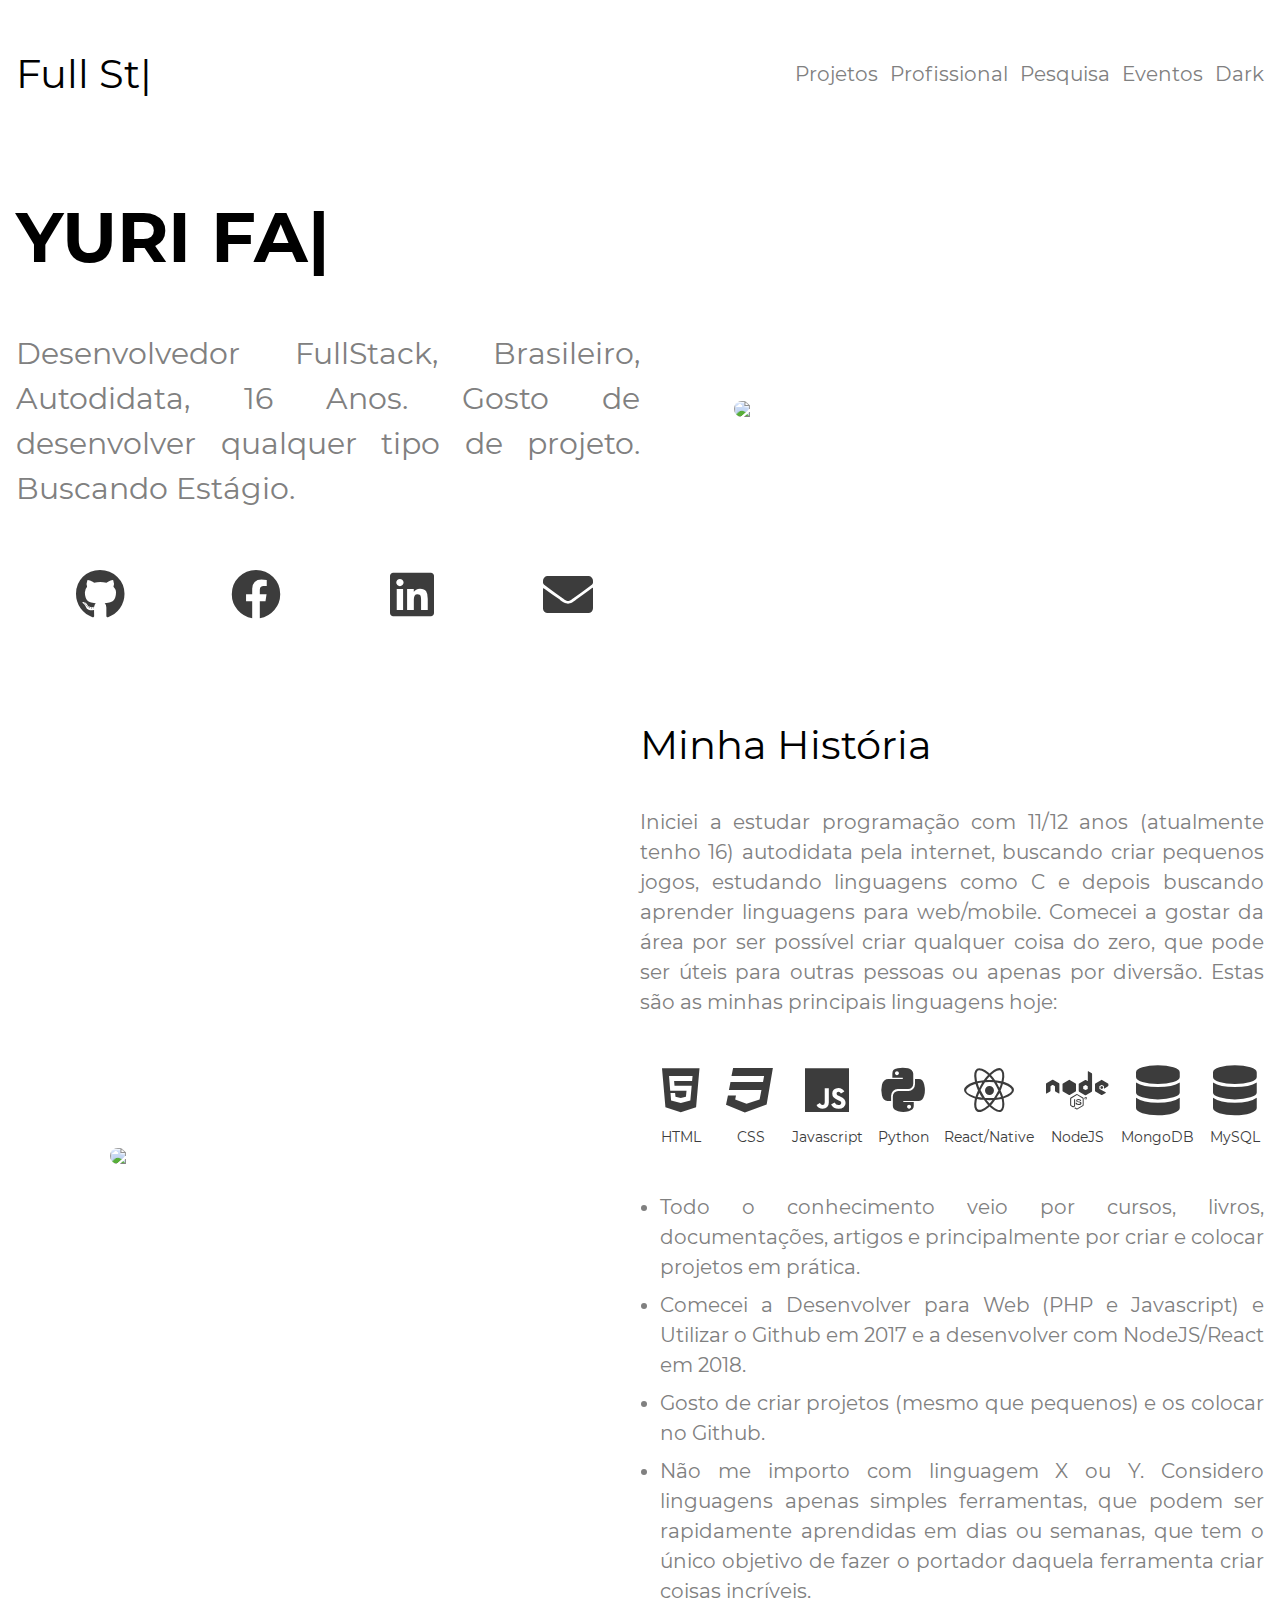
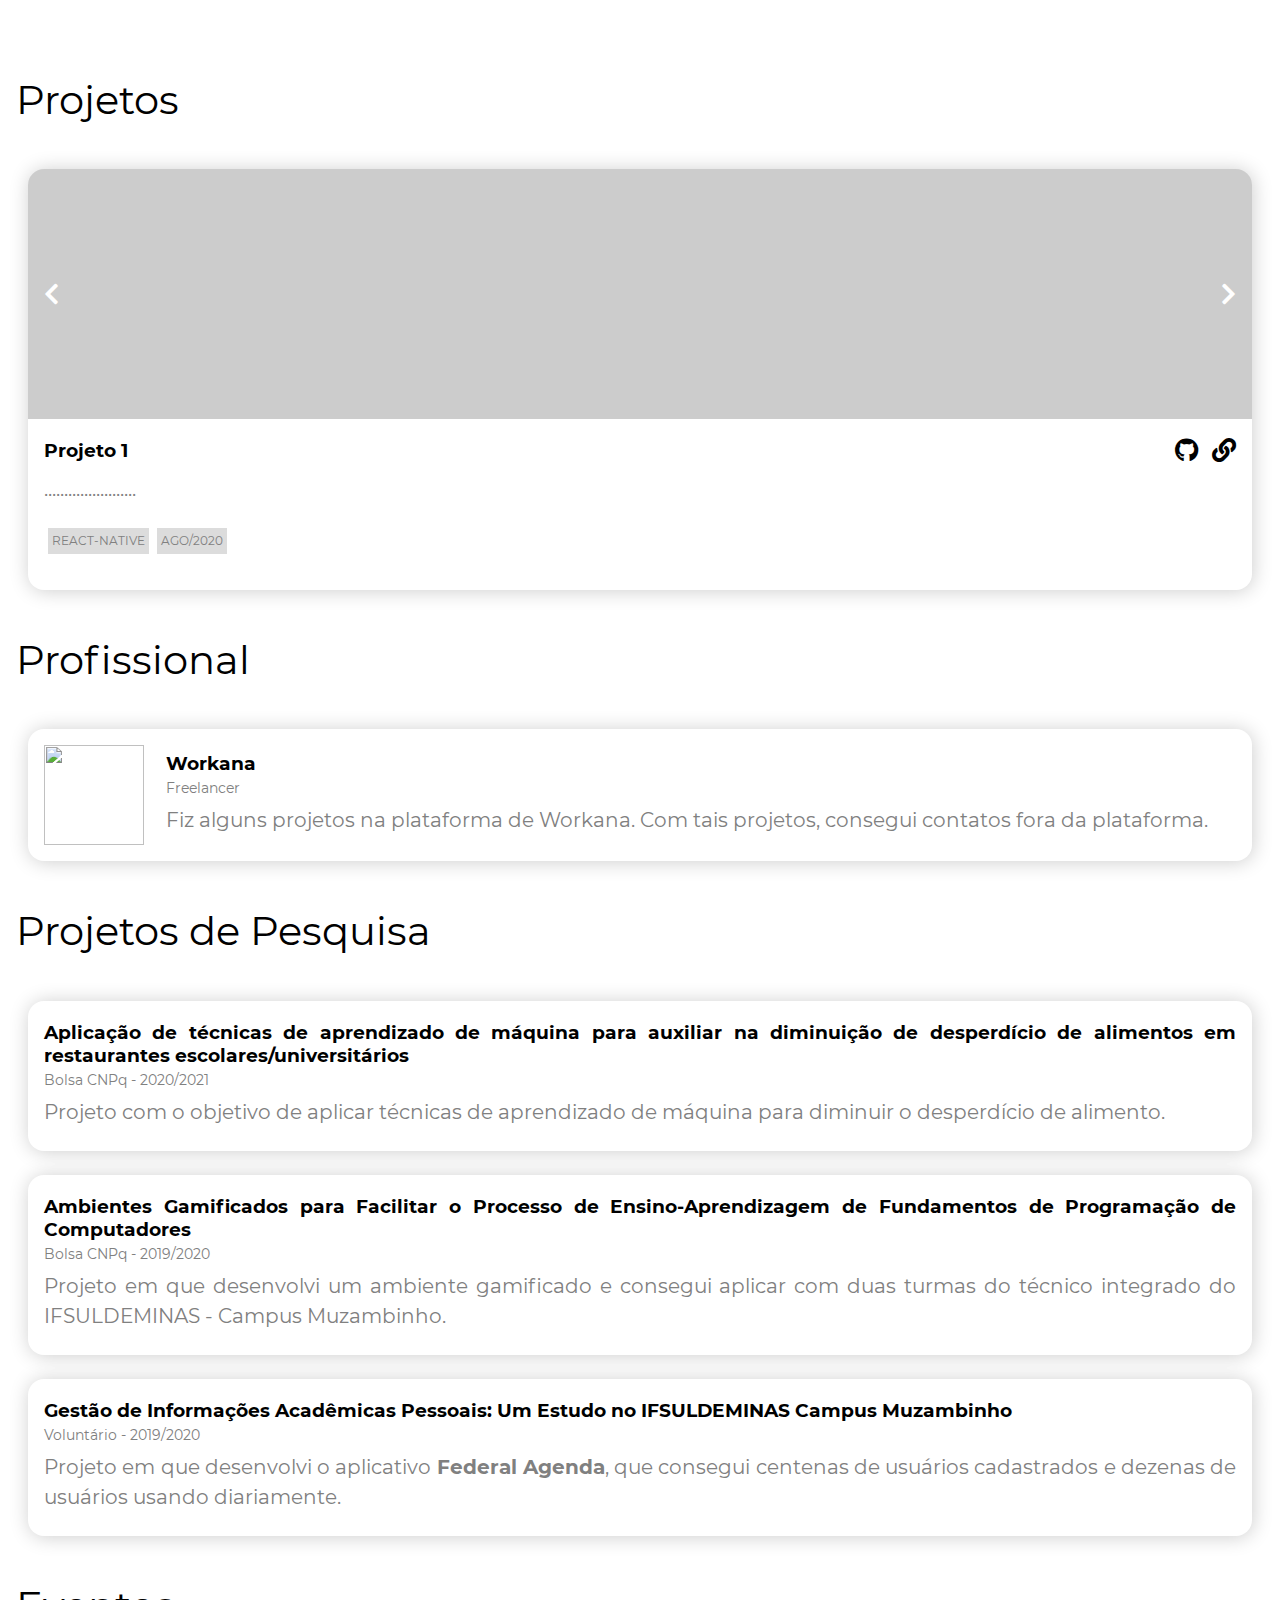
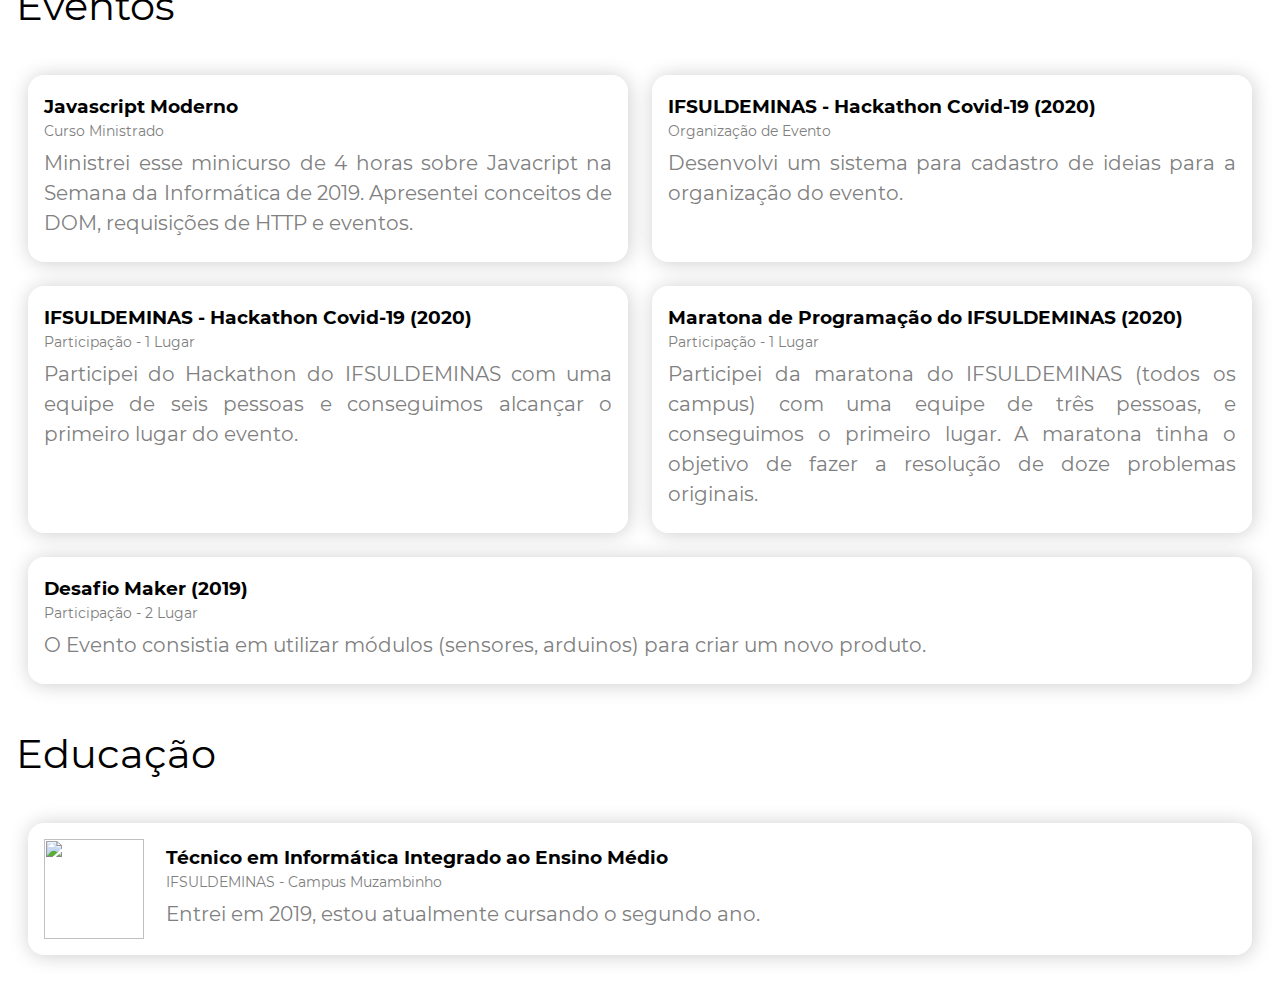
==== index.html @ 7dd858fe "update" ====
<!DOCTYPE html>
<html lang="pt">
  <head>
    <title>Yuri Faria</title>

    <link rel="stylesheet" href="https://cdnjs.cloudflare.com/ajax/libs/font-awesome/5.14.0/css/all.min.css">
    <link rel="stylesheet" href="css/styles.css">
    <link rel="shortcut icon" href="../img/favicon.ico">

    <meta charset="utf-8">
    <meta name="viewport" content="width=device-width, initial-scale=1, user-scalable=0, shrink-to-fit=no">

    <meta itemprop="name" content="Yuri Faria - Desenvolvedor FullStack">
    <meta name="description" content="Desenvolvedor FullStack, Brasileiro, Autodidata, 16 Anos. Gosto de desenvolver qualquer tipo de projeto."/>
    <meta name="language" content="PT">
    <meta name="author" content="Yuri Faria, yuri.yurifaria@gmail.com">
    <meta name="url" content="https://windows87.github.io/pt">

    <meta property="og:title" content="Yuri Faria - Desenvolvedor FullStack"/>
    <meta property="og:type" content="website">
    <meta property="og:url" content="https://windows87.github.io/pt"/>
    <meta property="og:description" content="Desenvolvedor FullStack, Brasileiro, Autodidata, 16 Anos. Gosto de desenvolver qualquer tipo de projeto."/>
    <meta property="og:email" content="yuri.yurifaria@gmail.com"/>
    <meta property="og:image" content="https://media1.giphy.com/media/LmNwrBhejkK9EFP504/200.gif" />

    <meta property="twitter:image" content="https://media1.giphy.com/media/LmNwrBhejkK9EFP504/200.gif" />
    <meta property="twitter:title" content="Yuri Faria - Desenvolvedor FullStack" />
    <meta property="twitter:description" content="Desenvolvedor FullStack, Brasileiro, Autodidata, 16 Anos. Gosto de desenvolver qualquer tipo de projeto." />
    <meta name="theme-color" content="#fff">

    <script async src="https://www.googletagmanager.com/gtag/js?id=UA-143577501-1"></script>
    <script>
      window.dataLayer = window.dataLayer || [];
      function gtag(){dataLayer.push(arguments);}
      gtag('js', new Date());

      gtag('config', 'UA-143577501-1');
    </script>    
  </head>
  <body>
    <header>
      <h2>Yuri Faria</h2>
      <nav>
        <ul>
          <li><a href="#projetos">Projetos</a></li>
          <li><a href="#profissional">Profissional</a></li>
          <li><a href="#pesquisa">Pesquisa</a></li>
          <li><a href="#eventos">Eventos</a></li>
          <li><a class="mode">Dark</a></li>
        </ul>
      </nav>
      <i class="fa fa-bars"></i>
    </header>

    <section class="section-vertical first-section">
      <div class="section-block">
        <h1>Yuri Faria</h1>
        <p class="first-p">Desenvolvedor FullStack, Brasileiro, Autodidata, 16 Anos. Gosto de desenvolver qualquer tipo de projeto. Buscando Estágio.</p>
        <ul class="vertical-ul">
            <li>
              <a href="https://github.com/Windows87" target="_blank"><i class="fab fa-github"></i></a>
            </li>
            <li>
              <a href="https://www.facebook.com/yuri.yurifaria" target="_blank"><i class="fab fa-facebook"></i></a>
            </li>
            <li>
              <a href="https://www.linkedin.com/in/yuri-faria-a27116121/" target="_blank"><i class="fab fa-linkedin"></i></a>
            </li> 
            <li>
              <a href="mailto:yuri.yurifaria@gmail.com" target="_blank"><i class="fa fa-envelope"></i></a>
            </li>                                                                                                 
          </ul>
      </div>
      <div class="section-block section-block-center">
        <img src="https://media1.giphy.com/media/LmNwrBhejkK9EFP504/200.gif">
      </div>
    </section>

    <section class="section-vertical">
        <div class="section-block section-block-center">
          <img src="https://avatars2.githubusercontent.com/u/25728217?s=460&u=fe0ab18fb96b3b6b10fd54d57a1295d00fe45552&v=4">
        </div>
        <div class="section-block">
          <h2>Minha História</h2>
          <p>Iniciei a estudar programação com 11/12 anos (atualmente tenho 16) autodidata pela internet, buscando criar pequenos jogos, estudando linguagens como C e depois buscando aprender linguagens para web/mobile. Comecei a gostar da área por ser possível criar qualquer coisa do zero, que pode ser úteis para outras pessoas ou apenas por diversão. Estas são as minhas principais linguagens hoje:</p>

          <ul class="vertical-ul">
            <li>
              <i class="fab fa-html5"></i>
              <span>HTML</span>
            </li>
            <li>
              <i class="fab fa-css3"></i>
              <span>CSS</span>
            </li>            
            <li>
              <i class="fab fa-js"></i>
              <span>Javascript</span>
            </li>
            <li>
              <i class="fab fa-python"></i>
              <span>Python</span>
            </li>  
            <li>
              <i class="fab fa-react"></i>
              <span>React/Native</span>
            </li>
            <li>
              <i class="fab fa-node"></i>
              <span>NodeJS</span>
            </li>
            <li>
              <i class="fas fa-database"></i>
              <span>MongoDB</span>
            </li> 
            <li>
              <i class="fas fa-database"></i>
              <span>MySQL</span>
            </li>                                                          
          </ul>

          <ul>
            <li>Todo o conhecimento veio por cursos, livros, documentações, artigos e principalmente por criar e colocar projetos em prática.</li>
            <li>Comecei a Desenvolver para Web (PHP e Javascript) e Utilizar o Github em 2017 e a desenvolver com NodeJS/React em 2018.</li>
            <li>Gosto de criar projetos (mesmo que pequenos) e os colocar no Github.</li>
            <li>Não me importo com linguagem X ou Y. Considero linguagens apenas simples ferramentas, que podem ser rapidamente aprendidas em dias ou semanas, que tem o único objetivo de fazer o portador daquela ferramenta criar coisas incríveis.</li>
          </ul>
        </div>
      </section>
      
      <section id="projetos">
        <div class="section-between">
          <h2>Projetos</h2>
          <!--
          <div class="filter-div">
            <span>Filtrar</span>
            <i class="fas fa-filter"></i>
          </div>
          -->
        </div>

        <div class="list list-vertical" id="projects">
            <div class="item item-with-background">
              <div class="item-background">
                <i class="fas fa-chevron-left"></i> 
                <i class="fas fa-chevron-right"></i> 
              </div>
              <div class="section-between">
                <h3>Projeto 1</h3>
                <div class="section-icons">
                  <a href="https://github.com/Windows87" target="_blank"><i class="fab fa-github"></i></a>
                  <a href="https://github.com/Windows87" target="_blank"><i class="fa fa-link"></i></a>
                </div>
              </div>
              <p>.......................</p>
              <ul class="tags-ul">
                <li>REACT-NATIVE</li> 
                <li>AGO/2020</li>               
              </ul>
            </div>                                                 
          </div>        
      </section>

      <section id="profissional">
        <h2>Profissional</h2>
        <div class="list">
            <div class="item item-with-image">
              <img src="https://www.workana.com/blog/wp-content/uploads/2013/06/isotipo_Workana_trans.png">
              <div>
                <h3>Workana</h3>
                <h4>Freelancer</h4>
                <p>Fiz alguns projetos na plataforma de Workana. Com tais projetos, consegui contatos fora da plataforma.</p>
              </div>
            </div>                                              
        </div>          
      </section>

      <section id="pesquisa">
        <h2>Projetos de Pesquisa</h2>
        <div class="list">
          <div class="item">
            <h3>Aplicação de técnicas de aprendizado de máquina para auxiliar na diminuição de desperdício de alimentos em restaurantes escolares/universitários</h3>
            <h4>Bolsa CNPq - 2020/2021</h4>
            <p>Projeto com o objetivo de aplicar técnicas de aprendizado de máquina para diminuir o desperdício de alimento.</p>
          </div>

          <div class="item">
            <h3>Ambientes Gamificados para Facilitar o Processo de Ensino-Aprendizagem de Fundamentos de Programação de Computadores</h3>
            <h4>Bolsa CNPq - 2019/2020</h4>
            <p>Projeto em que desenvolvi um ambiente gamificado e consegui aplicar com duas turmas do técnico integrado do IFSULDEMINAS - Campus Muzambinho.</p>
          </div>

          <div class="item">
            <h3>Gestão de Informações Acadêmicas Pessoais: Um Estudo no IFSULDEMINAS Campus Muzambinho</h3>
            <h4>Voluntário - 2019/2020</h4>
            <p>Projeto em que desenvolvi o aplicativo <a href="https://play.google.com/store/apps/details?id=com.federalagenda">Federal Agenda</a>, que consegui centenas de usuários cadastrados e dezenas de usuários usando diariamente.</p>
          </div>          
        </div>
      </section>

      <section id="eventos">
        <h2>Eventos</h2>
        <div class="list list-vertical">
          <div class="item">
            <h3>Javascript Moderno</h3>
            <h4>Curso Ministrado</h4>
            <p>Ministrei esse minicurso de 4 horas sobre Javacript na Semana da Informática de 2019. Apresentei conceitos de DOM, requisições de HTTP e eventos.</p>
          </div>
          <div class="item">
            <h3>IFSULDEMINAS - Hackathon Covid-19 (2020)</h3>
            <h4>Organização de Evento</h4>
            <p>Desenvolvi um sistema para cadastro de ideias para a organização do evento.</p>
          </div>  
          <div class="item">
            <h3>IFSULDEMINAS - Hackathon Covid-19 (2020)</h3>
            <h4>Participação - 1 Lugar</h4>
            <p>Participei do Hackathon do IFSULDEMINAS com uma equipe de seis pessoas e conseguimos alcançar o primeiro lugar do evento.</p>
          </div>  
          <div class="item">
            <h3>Maratona de Programação do IFSULDEMINAS (2020)</h3>
            <h4>Participação - 1 Lugar</h4>
            <p>Participei da maratona do IFSULDEMINAS (todos os campus) com uma equipe de três pessoas, e conseguimos o primeiro lugar. A maratona tinha o objetivo de fazer a resolução de doze problemas originais.</p>
          </div> 
          <div class="item">
            <h3>Desafio Maker (2019)</h3>
            <h4>Participação - 2 Lugar</h4>
            <p>O Evento consistia em utilizar módulos (sensores, arduinos) para criar um novo produto.</p>
          </div>                                                
        </div>        
      </section>

      <section>
        <h2>Educação</h2>
        <div class="list">
            <div class="item item-with-image">
              <img src="https://blog.grancursosonline.com.br/wp-content/uploads/2015/03/IF-2015.png">
              <div>
                <h3>Técnico em Informática Integrado ao Ensino Médio</h3>
                <h4>IFSULDEMINAS - Campus Muzambinho</h4>
                <p>Entrei em 2019, estou atualmente cursando o segundo ano.</p>
              </div>
            </div>                                              
        </div>        
      </section>

      <div class="right">
        <nav>
          <ul>
            <li><a href="#projetos">Projetos</a></li>
            <li><a href="#profissional">Profissional</a></li>
            <li><a href="#pesquisa">Pesquisa</a></li>
            <li><a href="#eventos">Eventos</a></li>
            <li><a class="mode">Dark</a></li>
            <li><a id="back">Voltar</a></li>
          </ul>
        </nav>
      </div>
      
      <script src="js/data.js"></script>
      <script src="js/list.js"></script>
      <script src="js/script.js"></script>
  </body>
</html>
---- css/styles.css ----
@font-face {
  font-family: "Montserrat";
  src: url("../Montserrat-Regular.ttf");
}

@font-face {
  font-family: "Montserrat";
  src: url("../Montserrat-Bold.ttf");
  font-weight: bold;
}

:root {
--primary-color: #512da8;
--primary-color-light: #956afd;
}

a {
color: unset;
transition: color 0.5s;
text-decoration: none;
font-weight: bold;
}

html {
width: 100%;
display: flex;
justify-content: center;
scroll-behavior: smooth;
}

body {
font-family: Montserrat;
width: calc(100% - 32px);
max-width: 1280px;
margin: 16px;
transition: 0.5s all;
}

header {
display: flex;
align-items: center;
justify-content: space-between;
}

nav ul {
list-style: none;
display: flex;
align-items: center;
justify-content: center;
}

nav ul li {
margin-left: 12px;
}

nav ul li a {
font-weight: normal;
}

.fa-bars {
font-size: 36px;
cursor: pointer;
display: none;
transition: 0.5s color;
}

.fa-bars:hover {
color: var(--primary-color);
}

.mode, #back {
cursor: pointer;
}

section {
margin-top: 16px;
margin-bottom: 16px;
}

.section-vertical {
display: flex;
}

section .section-block {
flex: 1;
}

section .section-block-center {
display: flex;
justify-content: center;
align-items: center;
}

section .section-block-center img {
border-radius: 300px;
width: calc(80% - 64px);
}

h1 {
font-size: 70px;
}

h2 {
font-size: 40px;
font-weight: unset;
}

h4 {
color: gray;
margin: 0;
font-weight: unset;
font-size: 14px;
}

ul {
padding-left: 20px;
}

p, ul li {
font-size: 20px;
text-align: justify;
color: gray;
line-height: 1.5;
padding-top: 4px;
padding-bottom: 4px;
}

.first-p {
font-size: 30px;
}

.vertical-ul {
display: flex;
flex-wrap: wrap;
padding: 0;
}

.vertical-ul li {
display: flex;
flex: 1;
flex-direction: column;
align-items: center;
color: #3c3c3c;
padding-left: 12px;
padding-top: 24px;
padding-bottom: 24px;
}

.vertical-ul li i {
font-size: 50px;
margin-bottom: 12px;
}

.vertical-ul li span {
font-size: 14px;
}

a:hover {
color: var(--primary-color);
}

.section-between {
display: flex;
align-items: center;
justify-content: space-between;
}

.filter-div {
display: flex;
font-size: 20px;
color: gray;
align-items: center;
justify-content: center;
user-select: none;
transition: color 0.5s;
cursor: pointer;
}

.filter-div:hover {
color: var(--primary-color);
}

.filter-div i {
margin-left: 12px;
}

.list {
display: flex;
flex-direction: column;
}

.list-vertical {
flex-direction: unset;
flex-wrap: wrap;
}

.list .item {
flex: 1;
margin: 12px;
text-align: justify;
box-shadow: 1px 1px 20px 0px rgba(0,0,0, 0.2);
padding: 16px;
border-radius: 16px;
}

.list .item h3, .list .item p {
margin-top: 4px;
margin-bottom: 4px;
}

.list-vertical .item {
min-width: calc(50% - 24px - 32px);
}

.item-with-image {
display: flex;
align-items: center;
}

.item-with-image img {
width: 100px;
height: 100px;
margin-right: 22px;
}

.item-with-background {
padding-top: 0 !important;
padding-left: 0 !important;
padding-right: 0 !important;
}

.item-with-background p, .item-with-background div {
padding-left: 16px;
padding-right: 16px;
}

.item-background {
height: 250px;
background-size: cover;
background-position: center;
background-image: url(https://raw.githubusercontent.com/Windows87/the-wikipedia-article-game-mobile/master/screenshots/mobile-1.jpeg);
border-top-left-radius: 16px;
border-top-right-radius: 16px;
margin-bottom: 16px;
display: flex;
align-items: center;
justify-content: space-between;
color: white;
font-size: 24px;
padding: 0;
position: relative;
}

.item-background::after {
content: '';
position: absolute;
top: 0;
left: 0;
width: 100%;
height: 100%;
background-color: rgba(0, 0, 0, 0.2);
border-top-left-radius: 16px;
border-top-right-radius: 16px;  
}

.item-background i {
cursor: pointer;
z-index: 3;
}

.tags-ul {
padding-left: 16px;
padding-right: 16px;
list-style: none;
display: flex;
flex-wrap: wrap;
}

.tags-ul li {
background-color: #DCDCDC;
font-size: 12px;
width: fit-content;
user-select: none;
margin: 4px;
padding-left: 4px;
padding-right: 4px;
}

.section-icons {
font-size: 24px;
min-width: fit-content;
padding: 0 !important;
}

.section-icons a {
margin-left: 8px;
}

.right {
position: fixed;
top: 0;
right: 0;
width: 0;
height: 100%;
transition: 0.5s right;
background-color: white;
display: none;
align-items: center;
justify-content: center;
transition: 0.5s all;
}

.right ul {
flex-direction: column;
padding-left: 0;
}

.right ul li {
font-size: 32px;
}

.dark {
background-color: #121212;
color: white;
}

.dark p, .dark ul li {
color: #e6e6e6;
}

.dark h4 {
color: #ababab;
}

.dark .tags-ul li {
background-color: #292929;
}

.dark .item {
background-color: #171717;
}

.dark a:hover {
color: var(--primary-color-light);
}

.dark header .fa-bars:hover {
color: var(--primary-color-light);
}

.dark .right {
background-color: #171717;
}

@media screen and (max-width: 728px) {
h1 {
  text-align: center;
}

.list-vertical {
  flex-direction: column;
}

.section-vertical {
  flex-direction: column;
}

.first-section {
  flex-direction: column-reverse;
}

header nav {
  display: none;
}

header .fa-bars {
  display: block;
}
}
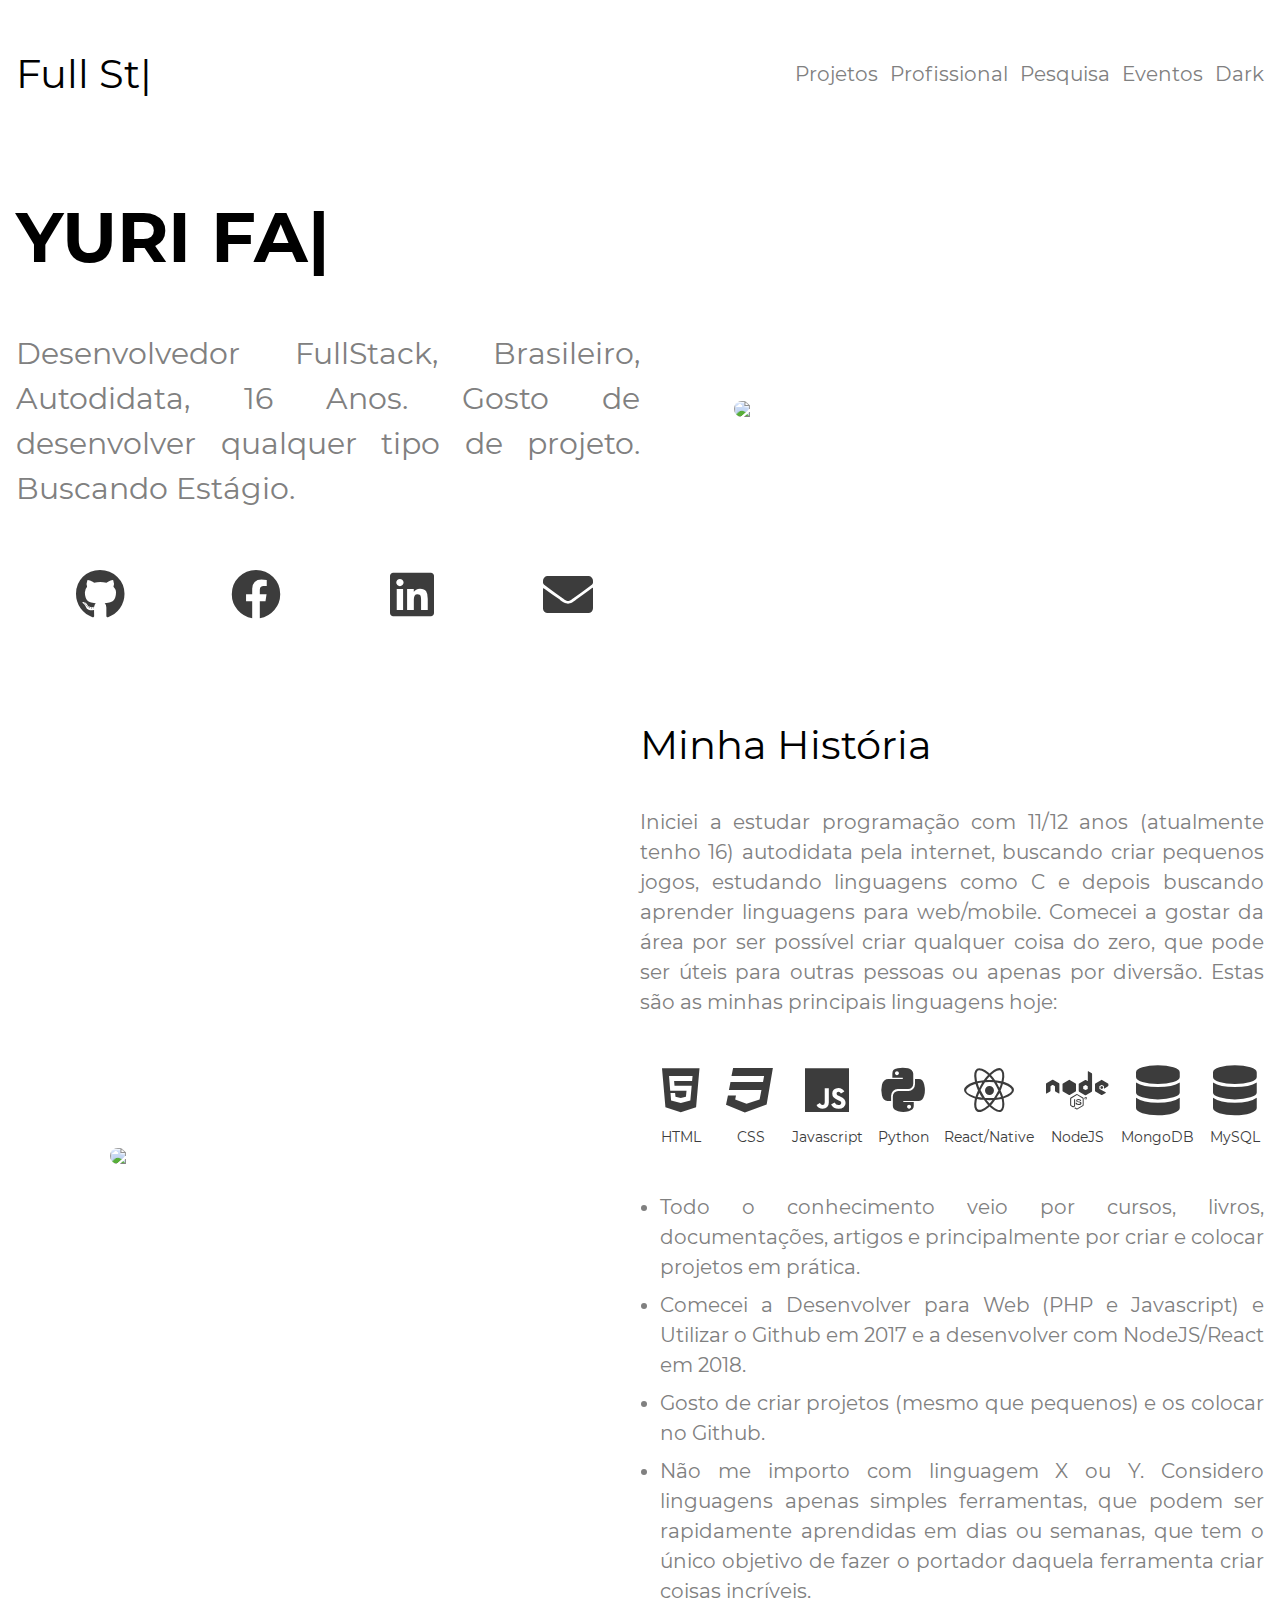
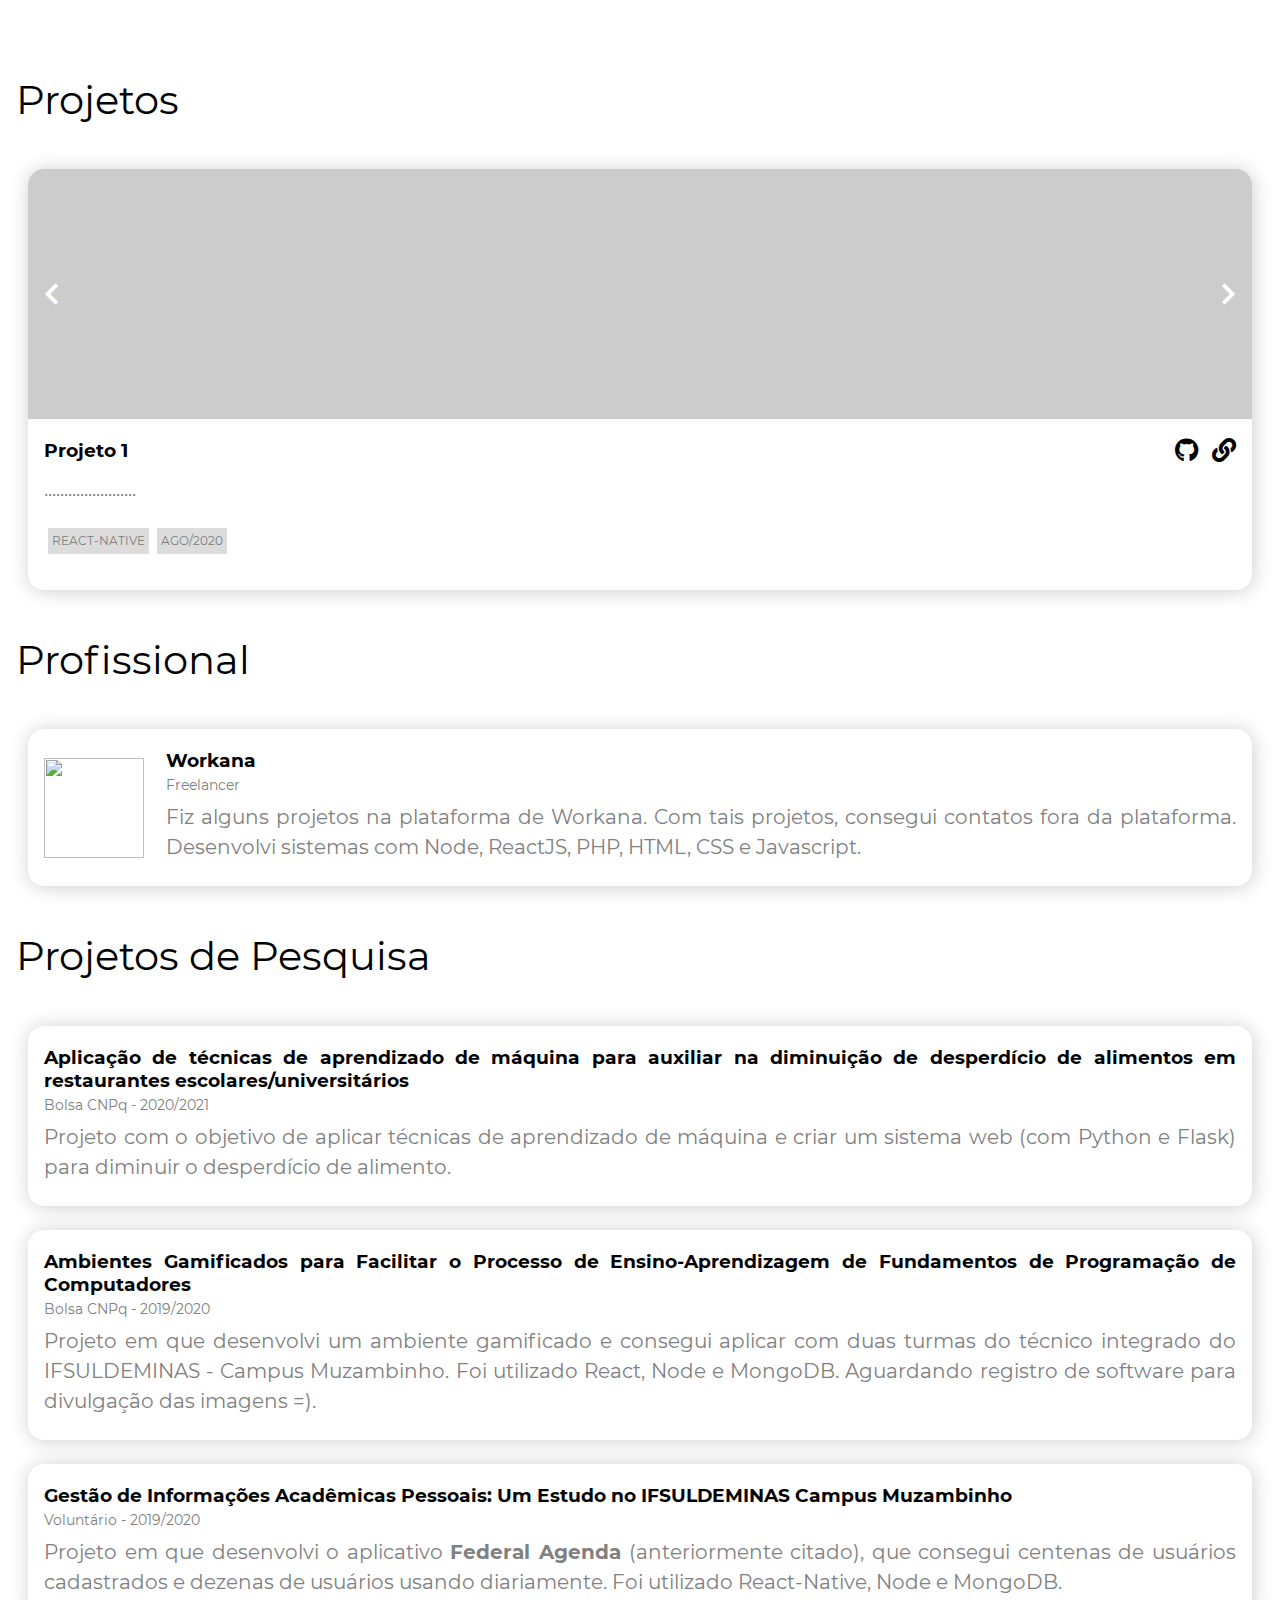
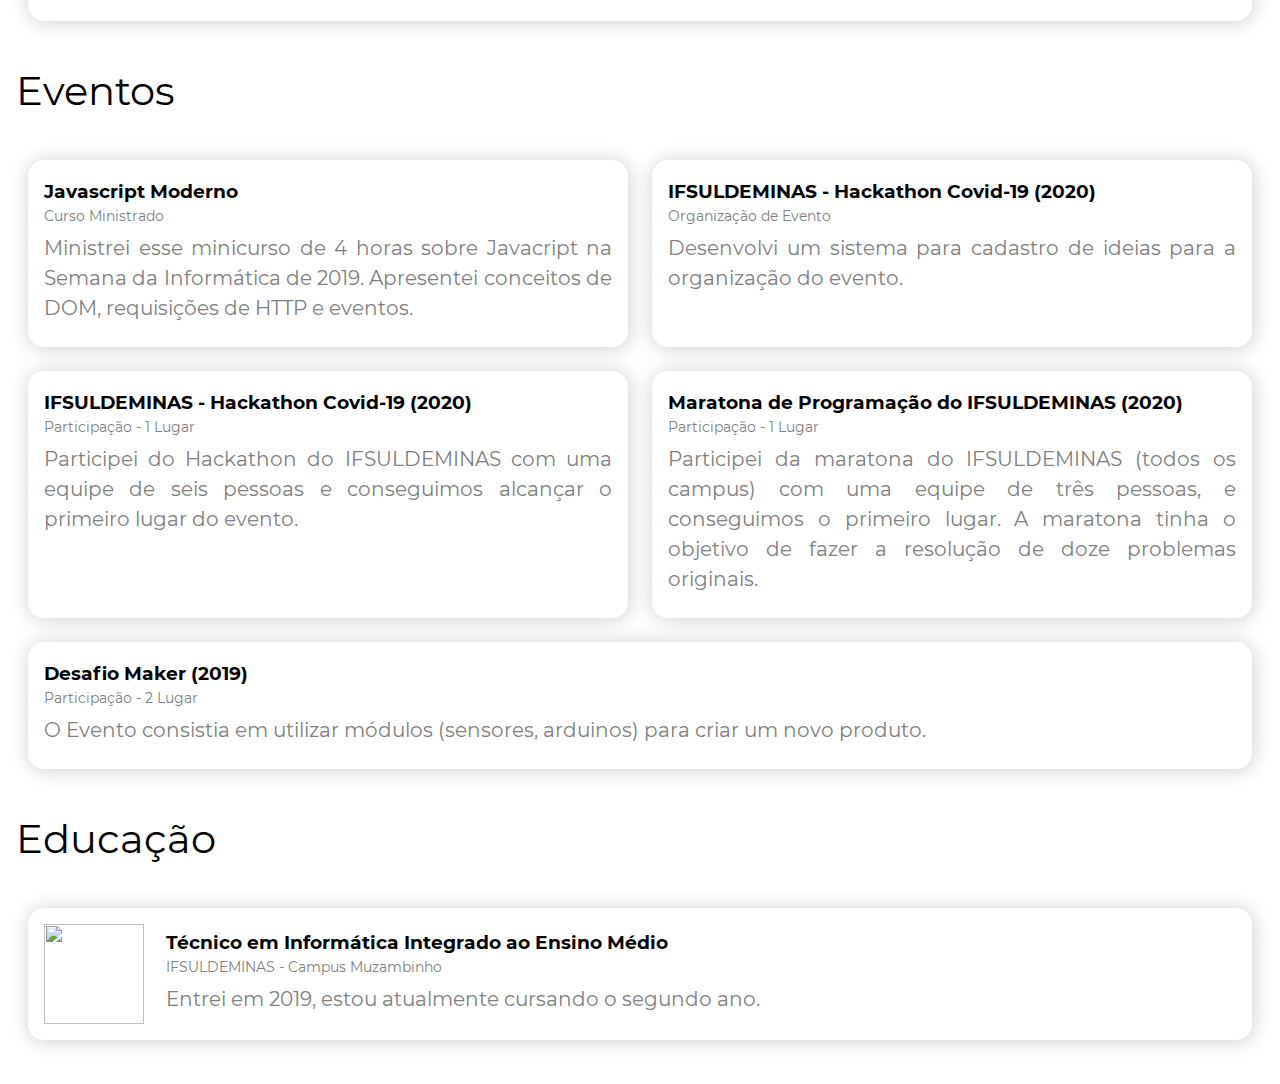
==== commit 3f9f0cfe: "update" ====
--- a/index.html
+++ b/index.html
@@ -169,7 +169,7 @@
               <div>
                 <h3>Workana</h3>
                 <h4>Freelancer</h4>
-                <p>Fiz alguns projetos na plataforma de Workana. Com tais projetos, consegui contatos fora da plataforma.</p>
+                <p>Fiz alguns projetos na plataforma de Workana. Com tais projetos, consegui contatos fora da plataforma. Desenvolvi sistemas com Node, ReactJS, PHP, HTML, CSS e Javascript.</p>
               </div>
             </div>                                              
         </div>          
@@ -181,19 +181,19 @@
           <div class="item">
             <h3>Aplicação de técnicas de aprendizado de máquina para auxiliar na diminuição de desperdício de alimentos em restaurantes escolares/universitários</h3>
             <h4>Bolsa CNPq - 2020/2021</h4>
-            <p>Projeto com o objetivo de aplicar técnicas de aprendizado de máquina para diminuir o desperdício de alimento.</p>
+            <p>Projeto com o objetivo de aplicar técnicas de aprendizado de máquina e criar um sistema web (com Python e Flask) para diminuir o desperdício de alimento.</p>
           </div>
 
           <div class="item">
             <h3>Ambientes Gamificados para Facilitar o Processo de Ensino-Aprendizagem de Fundamentos de Programação de Computadores</h3>
             <h4>Bolsa CNPq - 2019/2020</h4>
-            <p>Projeto em que desenvolvi um ambiente gamificado e consegui aplicar com duas turmas do técnico integrado do IFSULDEMINAS - Campus Muzambinho.</p>
+            <p>Projeto em que desenvolvi um ambiente gamificado e consegui aplicar com duas turmas do técnico integrado do IFSULDEMINAS - Campus Muzambinho. Foi utilizado React, Node e MongoDB. Aguardando registro de software para divulgação das imagens =).</p>
           </div>
 
           <div class="item">
             <h3>Gestão de Informações Acadêmicas Pessoais: Um Estudo no IFSULDEMINAS Campus Muzambinho</h3>
             <h4>Voluntário - 2019/2020</h4>
-            <p>Projeto em que desenvolvi o aplicativo <a href="https://play.google.com/store/apps/details?id=com.federalagenda">Federal Agenda</a>, que consegui centenas de usuários cadastrados e dezenas de usuários usando diariamente.</p>
+            <p>Projeto em que desenvolvi o aplicativo <a href="https://play.google.com/store/apps/details?id=com.federalagenda">Federal Agenda</a> (anteriormente citado), que consegui centenas de usuários cadastrados e dezenas de usuários usando diariamente. Foi utilizado React-Native, Node e MongoDB.</p>
           </div>          
         </div>
       </section>
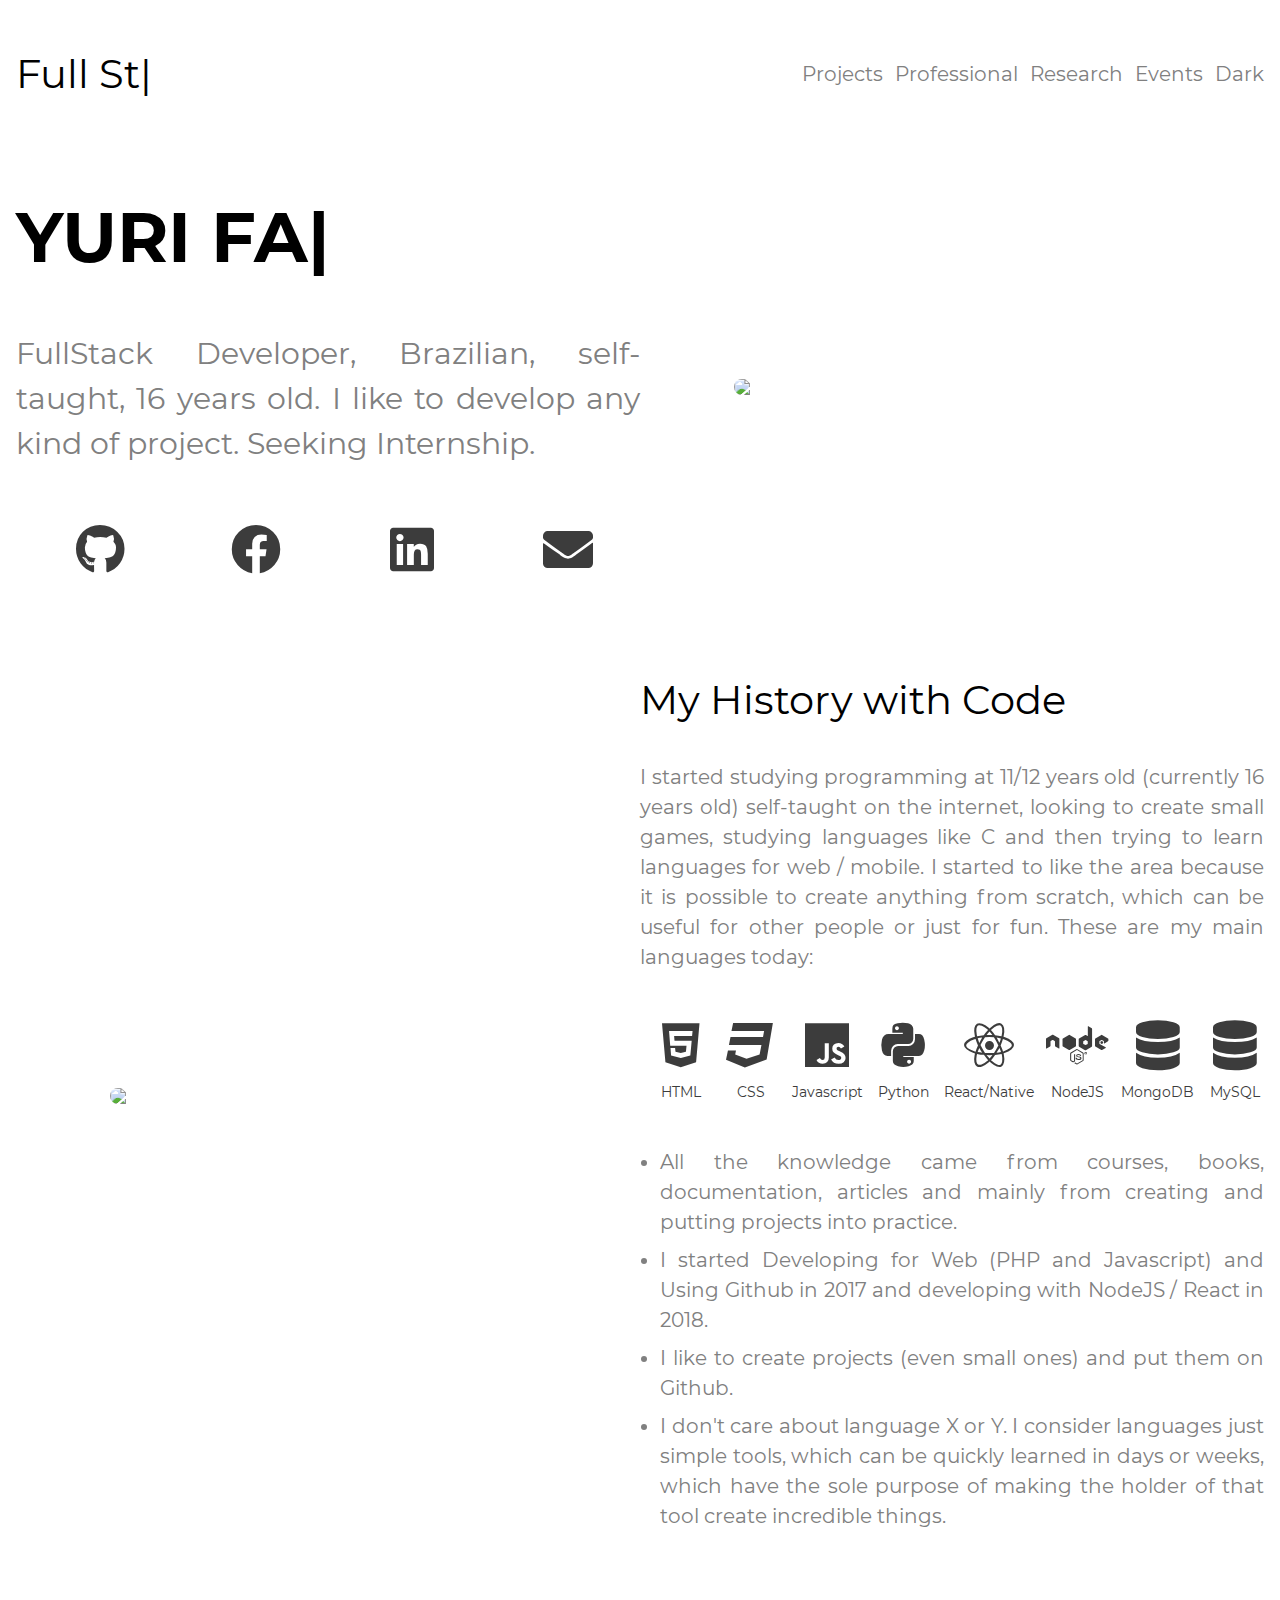
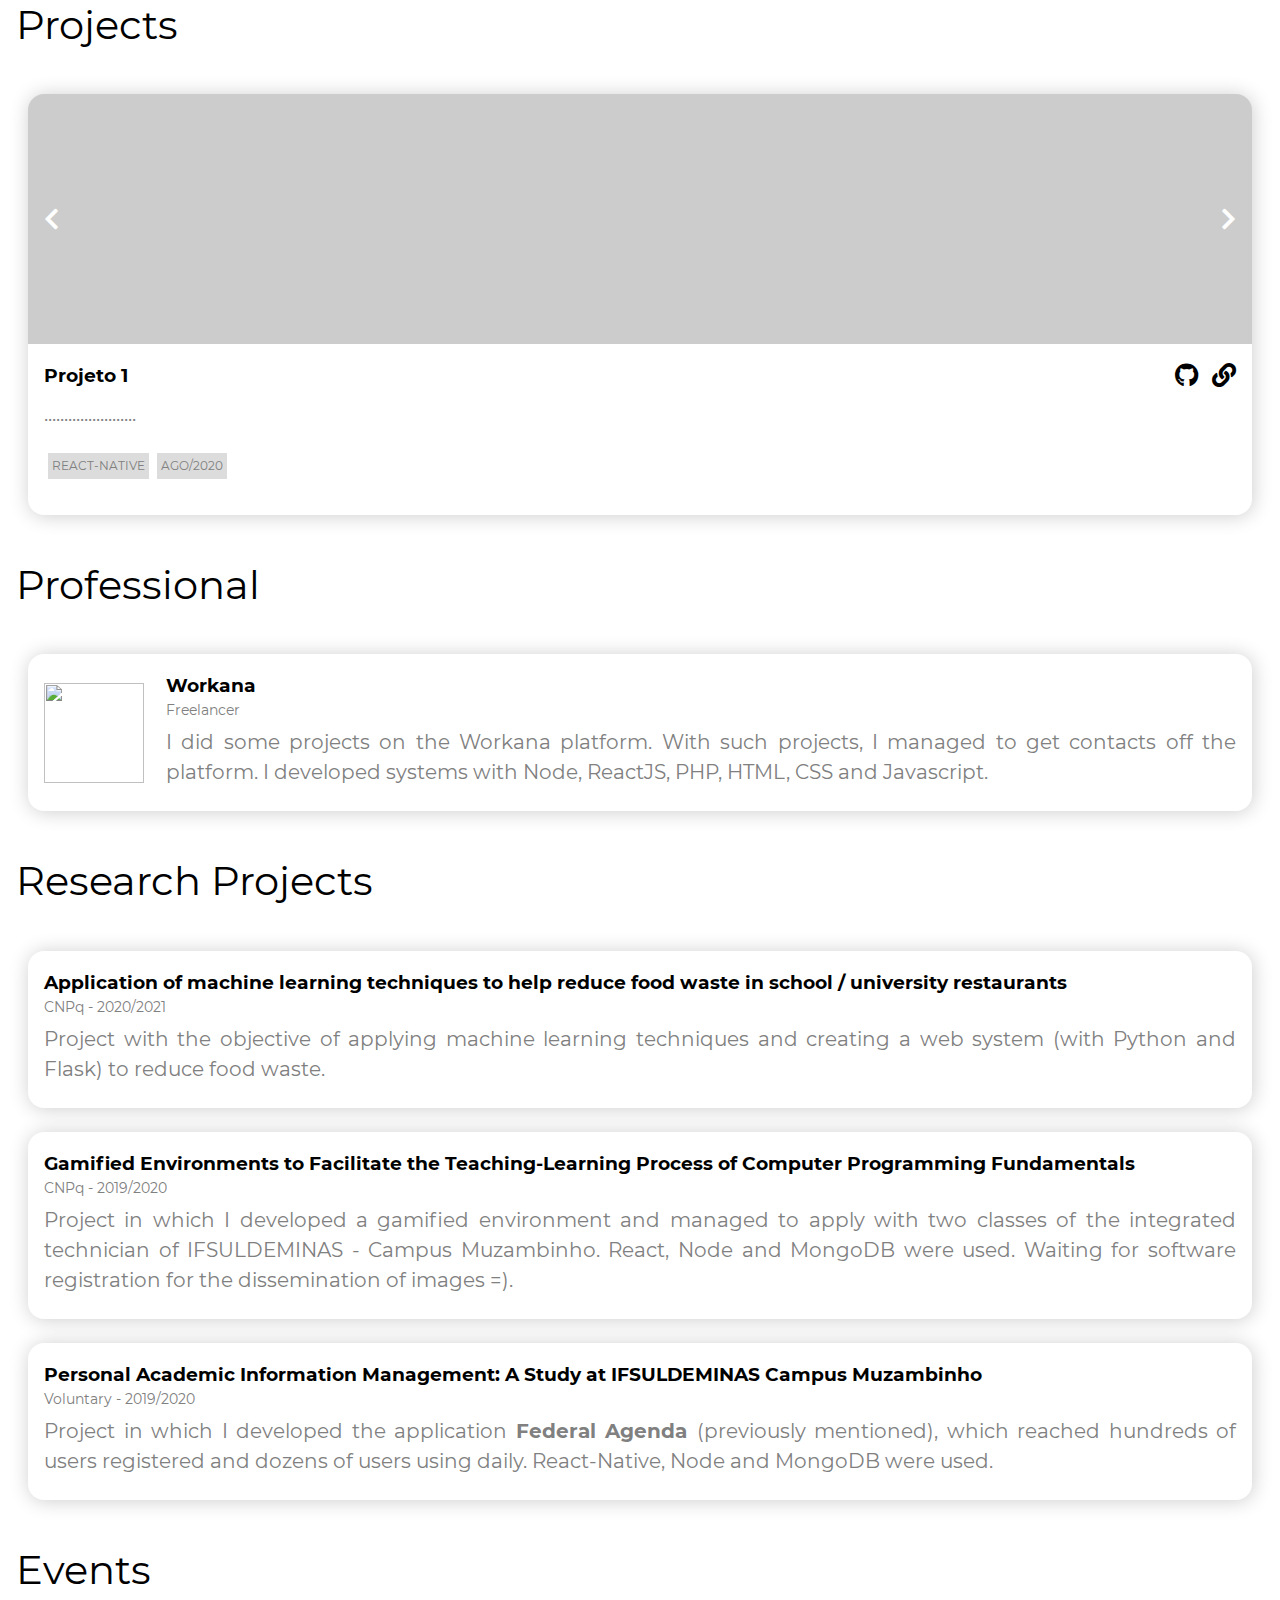
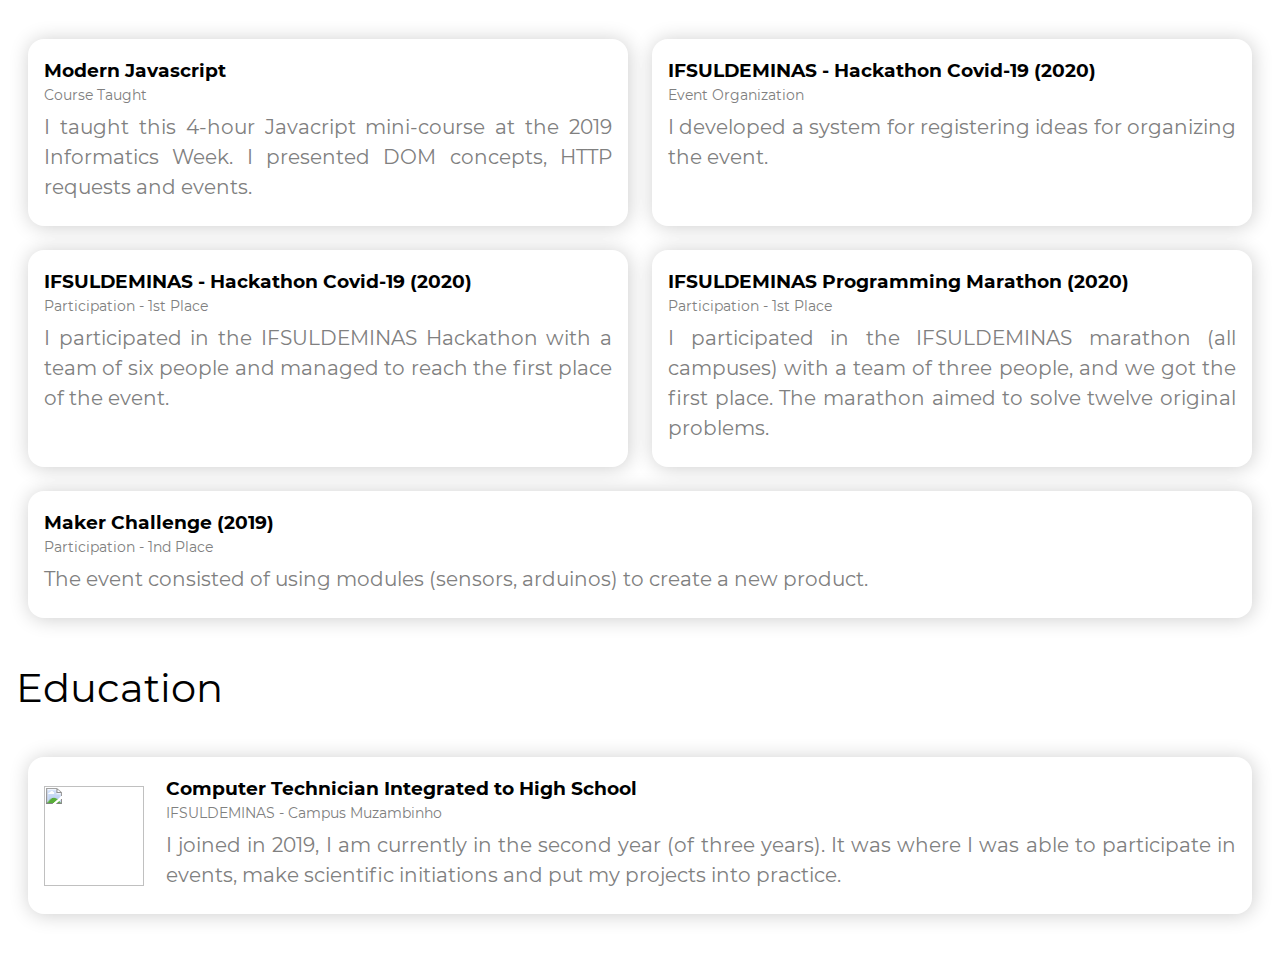
==== commit 3b7b2e95: "english version" ====
--- a/index.html
+++ b/index.html
@@ -10,23 +10,28 @@
     <meta charset="utf-8">
     <meta name="viewport" content="width=device-width, initial-scale=1, user-scalable=0, shrink-to-fit=no">
 
-    <meta itemprop="name" content="Yuri Faria - Desenvolvedor FullStack">
-    <meta name="description" content="Desenvolvedor FullStack, Brasileiro, Autodidata, 16 Anos. Gosto de desenvolver qualquer tipo de projeto."/>
+    <meta itemprop="name" content="Yuri Faria - FullStack Developer">
+    <meta name="description" content="FullStack Developer, Brazilian, self-taught, 16 years old. I like to develop any kind of project. Seeking Internship.."/>
     <meta name="language" content="PT">
     <meta name="author" content="Yuri Faria, yuri.yurifaria@gmail.com">
-    <meta name="url" content="https://windows87.github.io/pt">
-
-    <meta property="og:title" content="Yuri Faria - Desenvolvedor FullStack"/>
+    <meta name="url" content="https://windows87.github.io">
+
+    <meta property="og:title" content="Yuri Faria - FullStack Developer"/>
     <meta property="og:type" content="website">
-    <meta property="og:url" content="https://windows87.github.io/pt"/>
-    <meta property="og:description" content="Desenvolvedor FullStack, Brasileiro, Autodidata, 16 Anos. Gosto de desenvolver qualquer tipo de projeto."/>
+    <meta property="og:url" content="https://windows87.github.io/"/>
+    <meta property="og:description" content="FullStack Developer, Brazilian, self-taught, 16 years old. I like to develop any kind of project. Seeking Internship."/>
     <meta property="og:email" content="yuri.yurifaria@gmail.com"/>
     <meta property="og:image" content="https://media1.giphy.com/media/LmNwrBhejkK9EFP504/200.gif" />
 
     <meta property="twitter:image" content="https://media1.giphy.com/media/LmNwrBhejkK9EFP504/200.gif" />
-    <meta property="twitter:title" content="Yuri Faria - Desenvolvedor FullStack" />
-    <meta property="twitter:description" content="Desenvolvedor FullStack, Brasileiro, Autodidata, 16 Anos. Gosto de desenvolver qualquer tipo de projeto." />
+    <meta property="twitter:title" content="Yuri Faria - FullStack Developer" />
+    <meta property="twitter:description" content="FullStack Developer, Brazilian, self-taught, 16 years old. I like to develop any kind of project. Seeking Internship." />
     <meta name="theme-color" content="#fff">
+
+    <script type="text/javascript">
+      if(navigator.language.substr(0, 2) === 'pt')
+        window.location.pathname = '/pt';
+    </script>
 
     <script async src="https://www.googletagmanager.com/gtag/js?id=UA-143577501-1"></script>
     <script>
@@ -42,10 +47,10 @@
       <h2>Yuri Faria</h2>
       <nav>
         <ul>
-          <li><a href="#projetos">Projetos</a></li>
-          <li><a href="#profissional">Profissional</a></li>
-          <li><a href="#pesquisa">Pesquisa</a></li>
-          <li><a href="#eventos">Eventos</a></li>
+          <li><a href="#projetos">Projects</a></li>
+          <li><a href="#profissional">Professional</a></li>
+          <li><a href="#pesquisa">Research</a></li>
+          <li><a href="#eventos">Events</a></li>
           <li><a class="mode">Dark</a></li>
         </ul>
       </nav>
@@ -55,7 +60,7 @@
     <section class="section-vertical first-section">
       <div class="section-block">
         <h1>Yuri Faria</h1>
-        <p class="first-p">Desenvolvedor FullStack, Brasileiro, Autodidata, 16 Anos. Gosto de desenvolver qualquer tipo de projeto. Buscando Estágio.</p>
+        <p class="first-p">FullStack Developer, Brazilian, self-taught, 16 years old. I like to develop any kind of project. Seeking Internship.</p>
         <ul class="vertical-ul">
             <li>
               <a href="https://github.com/Windows87" target="_blank"><i class="fab fa-github"></i></a>
@@ -81,8 +86,8 @@
           <img src="https://avatars2.githubusercontent.com/u/25728217?s=460&u=fe0ab18fb96b3b6b10fd54d57a1295d00fe45552&v=4">
         </div>
         <div class="section-block">
-          <h2>Minha História</h2>
-          <p>Iniciei a estudar programação com 11/12 anos (atualmente tenho 16) autodidata pela internet, buscando criar pequenos jogos, estudando linguagens como C e depois buscando aprender linguagens para web/mobile. Comecei a gostar da área por ser possível criar qualquer coisa do zero, que pode ser úteis para outras pessoas ou apenas por diversão. Estas são as minhas principais linguagens hoje:</p>
+          <h2>My History with Code</h2>
+          <p>I started studying programming at 11/12 years old (currently 16 years old) self-taught on the internet, looking to create small games, studying languages ​​like C and then trying to learn languages ​​for web / mobile. I started to like the area because it is possible to create anything from scratch, which can be useful for other people or just for fun. These are my main languages ​​today:</p>
 
           <ul class="vertical-ul">
             <li>
@@ -120,17 +125,17 @@
           </ul>
 
           <ul>
-            <li>Todo o conhecimento veio por cursos, livros, documentações, artigos e principalmente por criar e colocar projetos em prática.</li>
-            <li>Comecei a Desenvolver para Web (PHP e Javascript) e Utilizar o Github em 2017 e a desenvolver com NodeJS/React em 2018.</li>
-            <li>Gosto de criar projetos (mesmo que pequenos) e os colocar no Github.</li>
-            <li>Não me importo com linguagem X ou Y. Considero linguagens apenas simples ferramentas, que podem ser rapidamente aprendidas em dias ou semanas, que tem o único objetivo de fazer o portador daquela ferramenta criar coisas incríveis.</li>
+            <li>All the knowledge came from courses, books, documentation, articles and mainly from creating and putting projects into practice.</li>
+            <li>I started Developing for Web (PHP and Javascript) and Using Github in 2017 and developing with NodeJS / React in 2018.</li>
+            <li>I like to create projects (even small ones) and put them on Github.</li>
+            <li>I don't care about language X or Y. I consider languages ​​just simple tools, which can be quickly learned in days or weeks, which have the sole purpose of making the holder of that tool create incredible things.</li>
           </ul>
         </div>
       </section>
       
       <section id="projetos">
         <div class="section-between">
-          <h2>Projetos</h2>
+          <h2>Projects</h2>
           <!--
           <div class="filter-div">
             <span>Filtrar</span>
@@ -162,82 +167,82 @@
       </section>
 
       <section id="profissional">
-        <h2>Profissional</h2>
+        <h2>Professional</h2>
         <div class="list">
             <div class="item item-with-image">
               <img src="https://www.workana.com/blog/wp-content/uploads/2013/06/isotipo_Workana_trans.png">
               <div>
                 <h3>Workana</h3>
                 <h4>Freelancer</h4>
-                <p>Fiz alguns projetos na plataforma de Workana. Com tais projetos, consegui contatos fora da plataforma. Desenvolvi sistemas com Node, ReactJS, PHP, HTML, CSS e Javascript.</p>
+                <p>I did some projects on the Workana platform. With such projects, I managed to get contacts off the platform. I developed systems with Node, ReactJS, PHP, HTML, CSS and Javascript.</p>
               </div>
             </div>                                              
         </div>          
       </section>
 
       <section id="pesquisa">
-        <h2>Projetos de Pesquisa</h2>
+        <h2>Research Projects</h2>
         <div class="list">
           <div class="item">
-            <h3>Aplicação de técnicas de aprendizado de máquina para auxiliar na diminuição de desperdício de alimentos em restaurantes escolares/universitários</h3>
-            <h4>Bolsa CNPq - 2020/2021</h4>
-            <p>Projeto com o objetivo de aplicar técnicas de aprendizado de máquina e criar um sistema web (com Python e Flask) para diminuir o desperdício de alimento.</p>
-          </div>
-
-          <div class="item">
-            <h3>Ambientes Gamificados para Facilitar o Processo de Ensino-Aprendizagem de Fundamentos de Programação de Computadores</h3>
-            <h4>Bolsa CNPq - 2019/2020</h4>
-            <p>Projeto em que desenvolvi um ambiente gamificado e consegui aplicar com duas turmas do técnico integrado do IFSULDEMINAS - Campus Muzambinho. Foi utilizado React, Node e MongoDB. Aguardando registro de software para divulgação das imagens =).</p>
-          </div>
-
-          <div class="item">
-            <h3>Gestão de Informações Acadêmicas Pessoais: Um Estudo no IFSULDEMINAS Campus Muzambinho</h3>
-            <h4>Voluntário - 2019/2020</h4>
-            <p>Projeto em que desenvolvi o aplicativo <a href="https://play.google.com/store/apps/details?id=com.federalagenda">Federal Agenda</a> (anteriormente citado), que consegui centenas de usuários cadastrados e dezenas de usuários usando diariamente. Foi utilizado React-Native, Node e MongoDB.</p>
+            <h3>Application of machine learning techniques to help reduce food waste in school / university restaurants</h3>
+            <h4>CNPq - 2020/2021</h4>
+            <p>Project with the objective of applying machine learning techniques and creating a web system (with Python and Flask) to reduce food waste.</p>
+          </div>
+
+          <div class="item">
+            <h3>Gamified Environments to Facilitate the Teaching-Learning Process of Computer Programming Fundamentals</h3>
+            <h4>CNPq - 2019/2020</h4>
+            <p>Project in which I developed a gamified environment and managed to apply with two classes of the integrated technician of IFSULDEMINAS - Campus Muzambinho. React, Node and MongoDB were used. Waiting for software registration for the dissemination of images =).</p>
+          </div>
+
+          <div class="item">
+            <h3>Personal Academic Information Management: A Study at IFSULDEMINAS Campus Muzambinho</h3>
+            <h4>Voluntary - 2019/2020</h4>
+            <p>Project in which I developed the application <a href="https://play.google.com/store/apps/details?id=com.federalagenda"> Federal Agenda </a> (previously mentioned), which reached hundreds of users registered and dozens of users using daily. React-Native, Node and MongoDB were used.</p>
           </div>          
         </div>
       </section>
 
       <section id="eventos">
-        <h2>Eventos</h2>
+        <h2>Events</h2>
         <div class="list list-vertical">
           <div class="item">
-            <h3>Javascript Moderno</h3>
-            <h4>Curso Ministrado</h4>
-            <p>Ministrei esse minicurso de 4 horas sobre Javacript na Semana da Informática de 2019. Apresentei conceitos de DOM, requisições de HTTP e eventos.</p>
+            <h3>Modern Javascript</h3>
+            <h4>Course Taught</h4>
+            <p>I taught this 4-hour Javacript mini-course at the 2019 Informatics Week. I presented DOM concepts, HTTP requests and events.</p>
           </div>
           <div class="item">
             <h3>IFSULDEMINAS - Hackathon Covid-19 (2020)</h3>
-            <h4>Organização de Evento</h4>
-            <p>Desenvolvi um sistema para cadastro de ideias para a organização do evento.</p>
+            <h4>Event Organization</h4>
+            <p>I developed a system for registering ideas for organizing the event.</p>
           </div>  
           <div class="item">
             <h3>IFSULDEMINAS - Hackathon Covid-19 (2020)</h3>
-            <h4>Participação - 1 Lugar</h4>
-            <p>Participei do Hackathon do IFSULDEMINAS com uma equipe de seis pessoas e conseguimos alcançar o primeiro lugar do evento.</p>
+            <h4>Participation - 1st Place</h4>
+            <p>I participated in the IFSULDEMINAS Hackathon with a team of six people and managed to reach the first place of the event.</p>
           </div>  
           <div class="item">
-            <h3>Maratona de Programação do IFSULDEMINAS (2020)</h3>
-            <h4>Participação - 1 Lugar</h4>
-            <p>Participei da maratona do IFSULDEMINAS (todos os campus) com uma equipe de três pessoas, e conseguimos o primeiro lugar. A maratona tinha o objetivo de fazer a resolução de doze problemas originais.</p>
+            <h3>IFSULDEMINAS Programming Marathon (2020)</h3>
+            <h4>Participation - 1st Place</h4>
+            <p>I participated in the IFSULDEMINAS marathon (all campuses) with a team of three people, and we got the first place. The marathon aimed to solve twelve original problems.</p>
           </div> 
           <div class="item">
-            <h3>Desafio Maker (2019)</h3>
-            <h4>Participação - 2 Lugar</h4>
-            <p>O Evento consistia em utilizar módulos (sensores, arduinos) para criar um novo produto.</p>
+            <h3>Maker Challenge (2019)</h3>
+            <h4>Participation - 1nd Place</h4>
+            <p>The event consisted of using modules (sensors, arduinos) to create a new product.</p>
           </div>                                                
         </div>        
       </section>
 
       <section>
-        <h2>Educação</h2>
+        <h2>Education</h2>
         <div class="list">
             <div class="item item-with-image">
               <img src="https://blog.grancursosonline.com.br/wp-content/uploads/2015/03/IF-2015.png">
               <div>
-                <h3>Técnico em Informática Integrado ao Ensino Médio</h3>
+                <h3>Computer Technician Integrated to High School</h3>
                 <h4>IFSULDEMINAS - Campus Muzambinho</h4>
-                <p>Entrei em 2019, estou atualmente cursando o segundo ano.</p>
+                <p>I joined in 2019, I am currently in the second year (of three years). It was where I was able to participate in events, make scientific initiations and put my projects into practice.</p>
               </div>
             </div>                                              
         </div>        
@@ -246,12 +251,12 @@
       <div class="right">
         <nav>
           <ul>
-            <li><a href="#projetos">Projetos</a></li>
-            <li><a href="#profissional">Profissional</a></li>
-            <li><a href="#pesquisa">Pesquisa</a></li>
-            <li><a href="#eventos">Eventos</a></li>
+            <li><a href="#projetos">Projects</a></li>
+            <li><a href="#profissional">Professional</a></li>
+            <li><a href="#pesquisa">Research</a></li>
+            <li><a href="#eventos">Events</a></li>
             <li><a class="mode">Dark</a></li>
-            <li><a id="back">Voltar</a></li>
+            <li><a id="back">Back</a></li>
           </ul>
         </nav>
       </div>
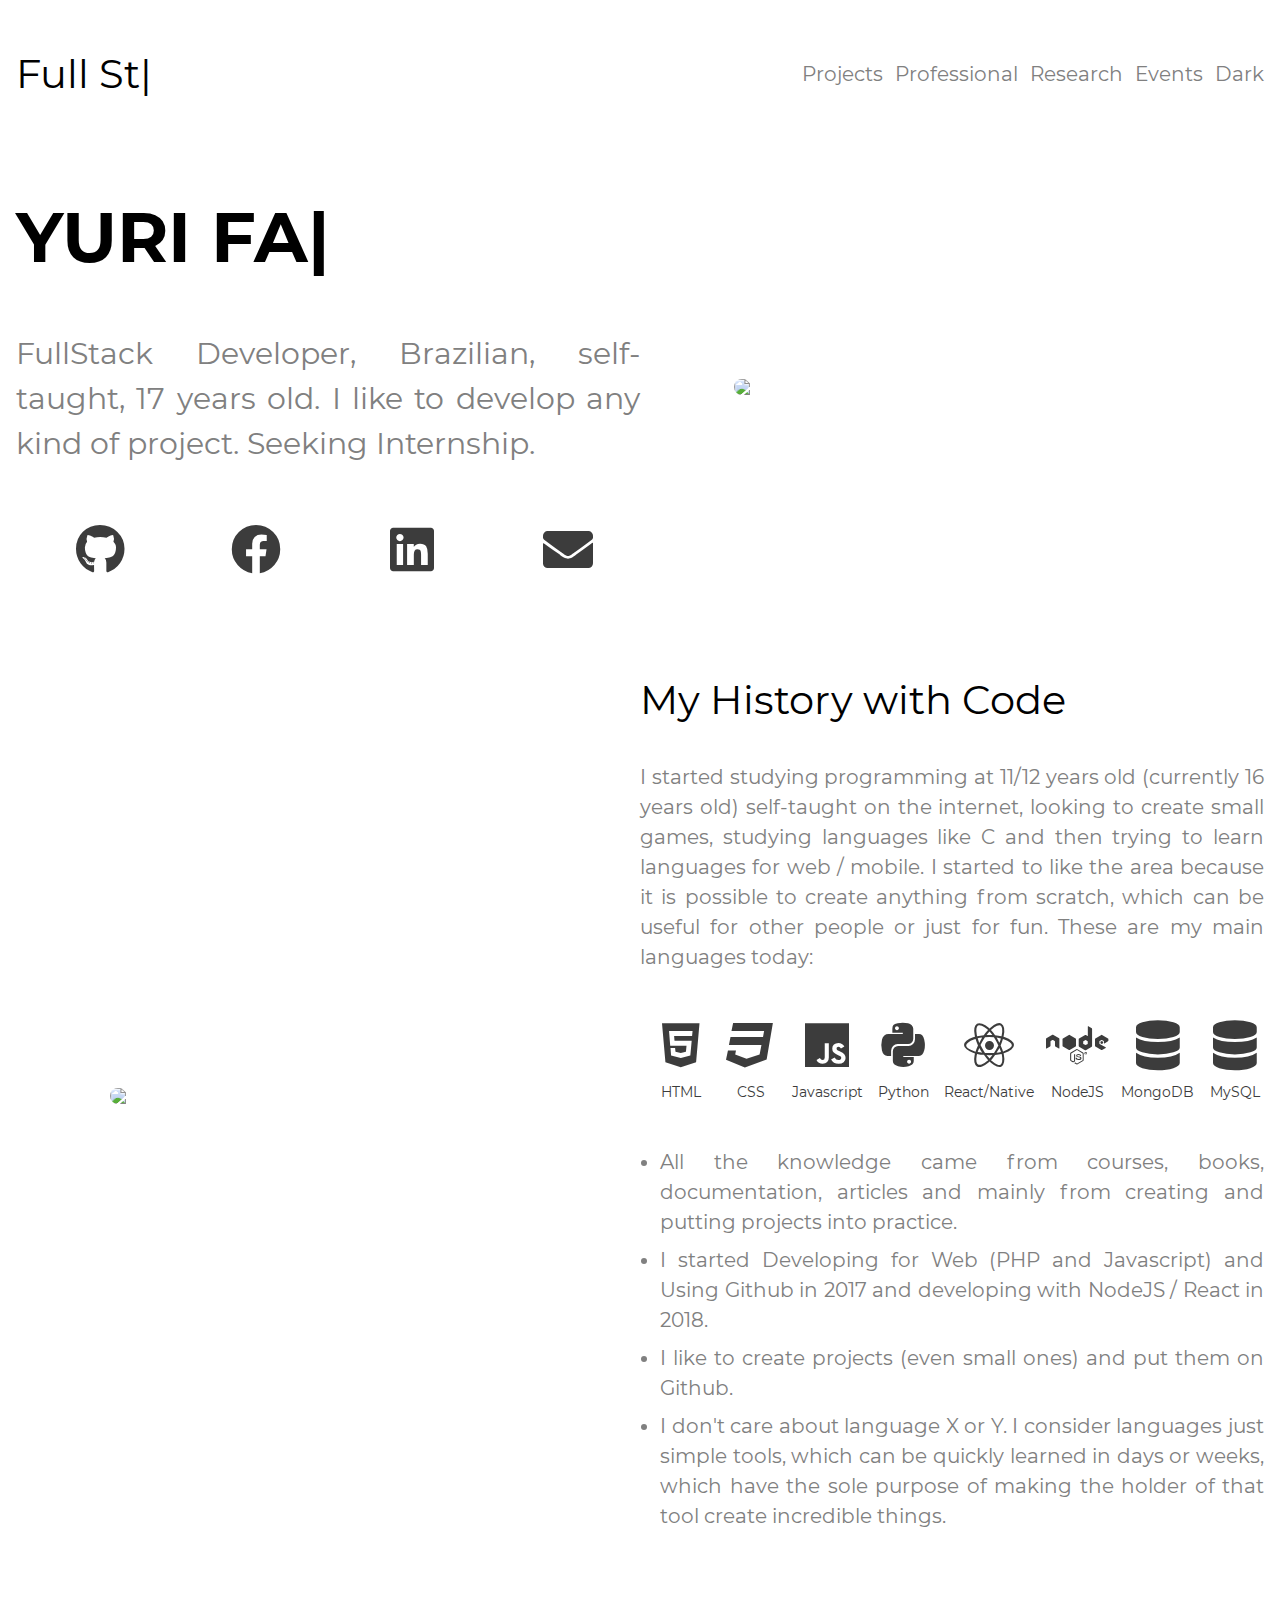
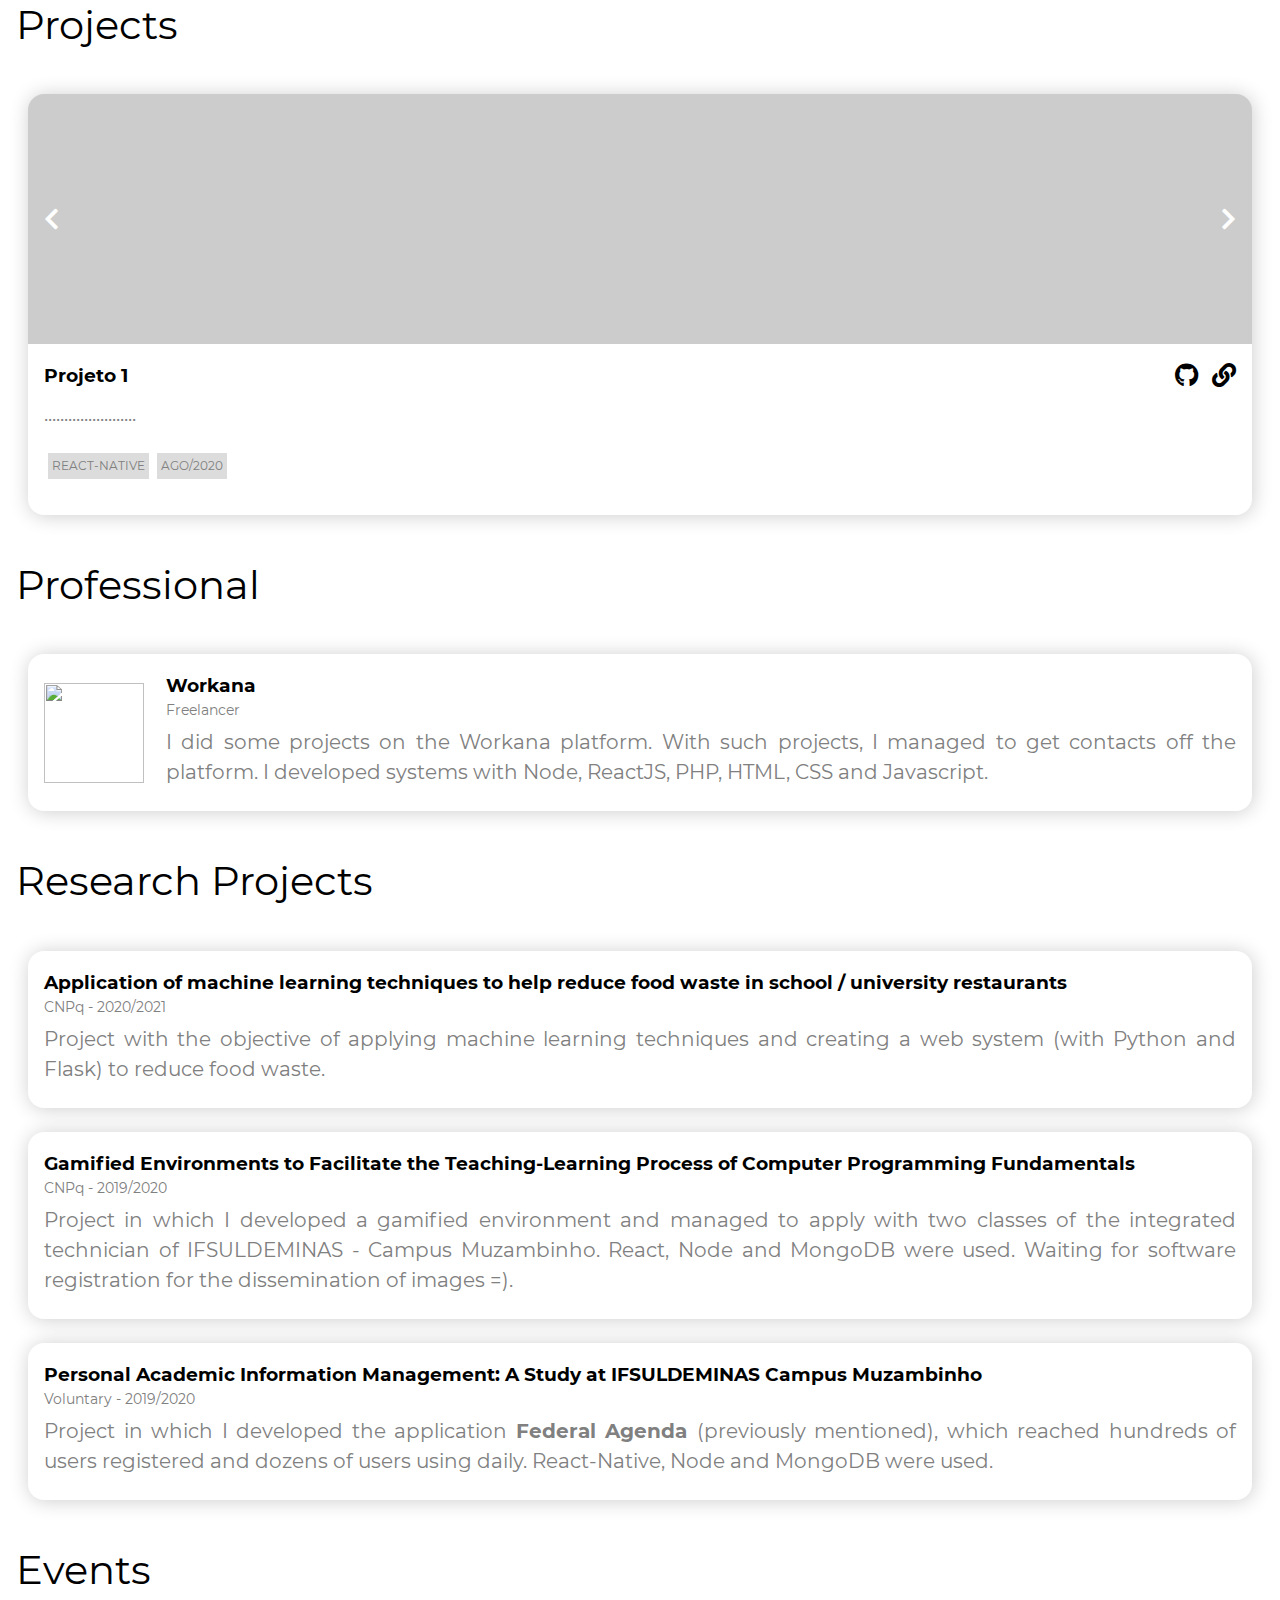
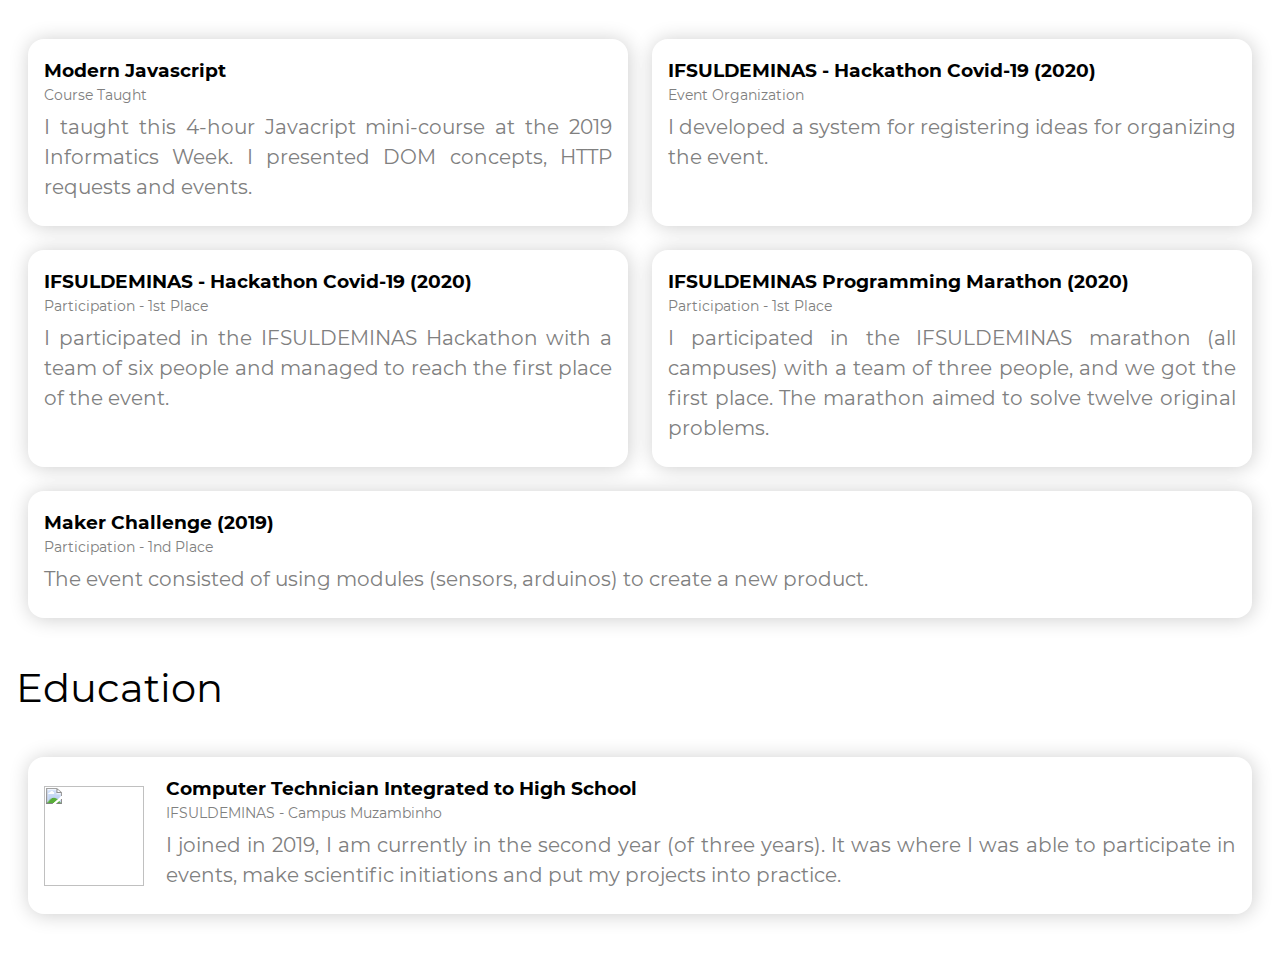
==== commit 3dbac1ab: "old" ====
--- a/index.html
+++ b/index.html
@@ -11,7 +11,7 @@
     <meta name="viewport" content="width=device-width, initial-scale=1, user-scalable=0, shrink-to-fit=no">
 
     <meta itemprop="name" content="Yuri Faria - FullStack Developer">
-    <meta name="description" content="FullStack Developer, Brazilian, self-taught, 16 years old. I like to develop any kind of project. Seeking Internship.."/>
+    <meta name="description" content="FullStack Developer, Brazilian, self-taught, 17 years old. I like to develop any kind of project. Seeking Internship.."/>
     <meta name="language" content="PT">
     <meta name="author" content="Yuri Faria, yuri.yurifaria@gmail.com">
     <meta name="url" content="https://windows87.github.io">
@@ -19,13 +19,13 @@
     <meta property="og:title" content="Yuri Faria - FullStack Developer"/>
     <meta property="og:type" content="website">
     <meta property="og:url" content="https://windows87.github.io/"/>
-    <meta property="og:description" content="FullStack Developer, Brazilian, self-taught, 16 years old. I like to develop any kind of project. Seeking Internship."/>
+    <meta property="og:description" content="FullStack Developer, Brazilian, self-taught, 17 years old. I like to develop any kind of project. Seeking Internship."/>
     <meta property="og:email" content="yuri.yurifaria@gmail.com"/>
     <meta property="og:image" content="https://media1.giphy.com/media/LmNwrBhejkK9EFP504/200.gif" />
 
     <meta property="twitter:image" content="https://media1.giphy.com/media/LmNwrBhejkK9EFP504/200.gif" />
     <meta property="twitter:title" content="Yuri Faria - FullStack Developer" />
-    <meta property="twitter:description" content="FullStack Developer, Brazilian, self-taught, 16 years old. I like to develop any kind of project. Seeking Internship." />
+    <meta property="twitter:description" content="FullStack Developer, Brazilian, self-taught, 17 years old. I like to develop any kind of project. Seeking Internship." />
     <meta name="theme-color" content="#fff">
 
     <script type="text/javascript">
@@ -60,7 +60,7 @@
     <section class="section-vertical first-section">
       <div class="section-block">
         <h1>Yuri Faria</h1>
-        <p class="first-p">FullStack Developer, Brazilian, self-taught, 16 years old. I like to develop any kind of project. Seeking Internship.</p>
+        <p class="first-p">FullStack Developer, Brazilian, self-taught, 17 years old. I like to develop any kind of project. Seeking Internship.</p>
         <ul class="vertical-ul">
             <li>
               <a href="https://github.com/Windows87" target="_blank"><i class="fab fa-github"></i></a>
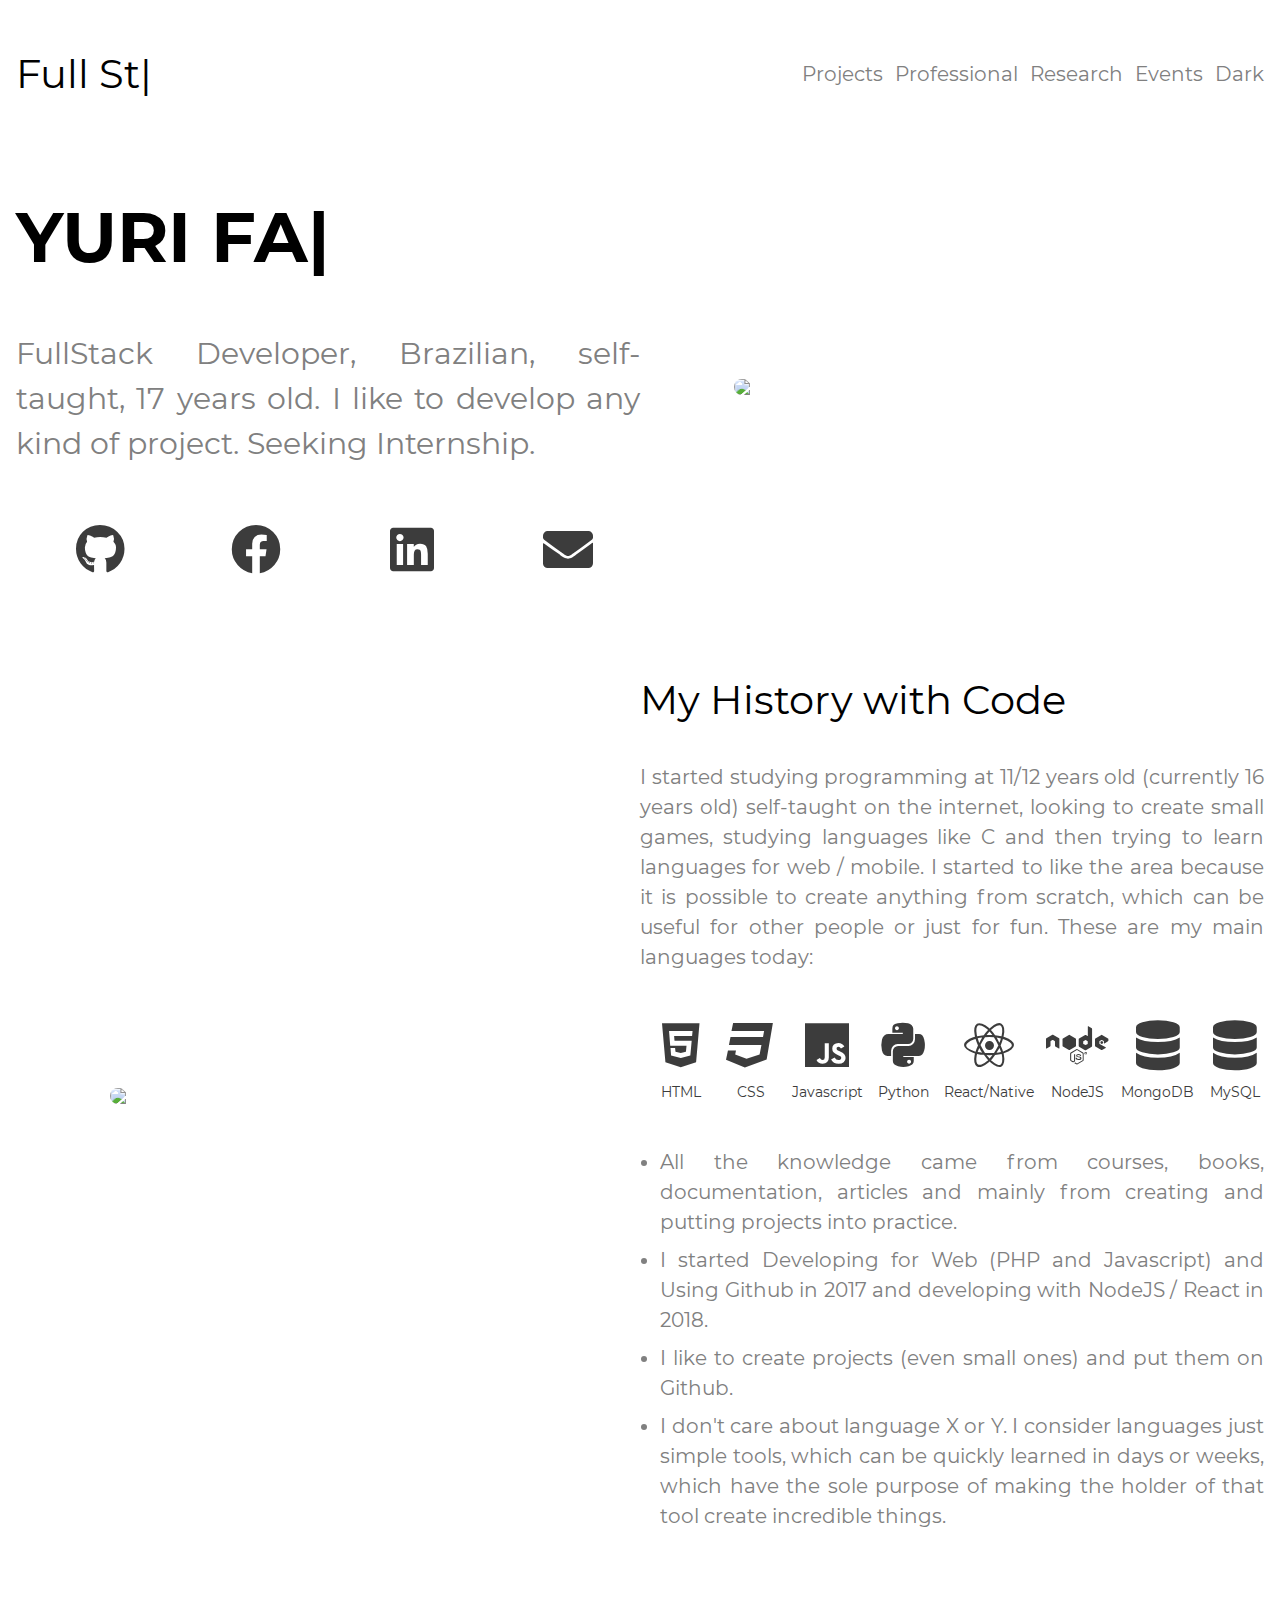
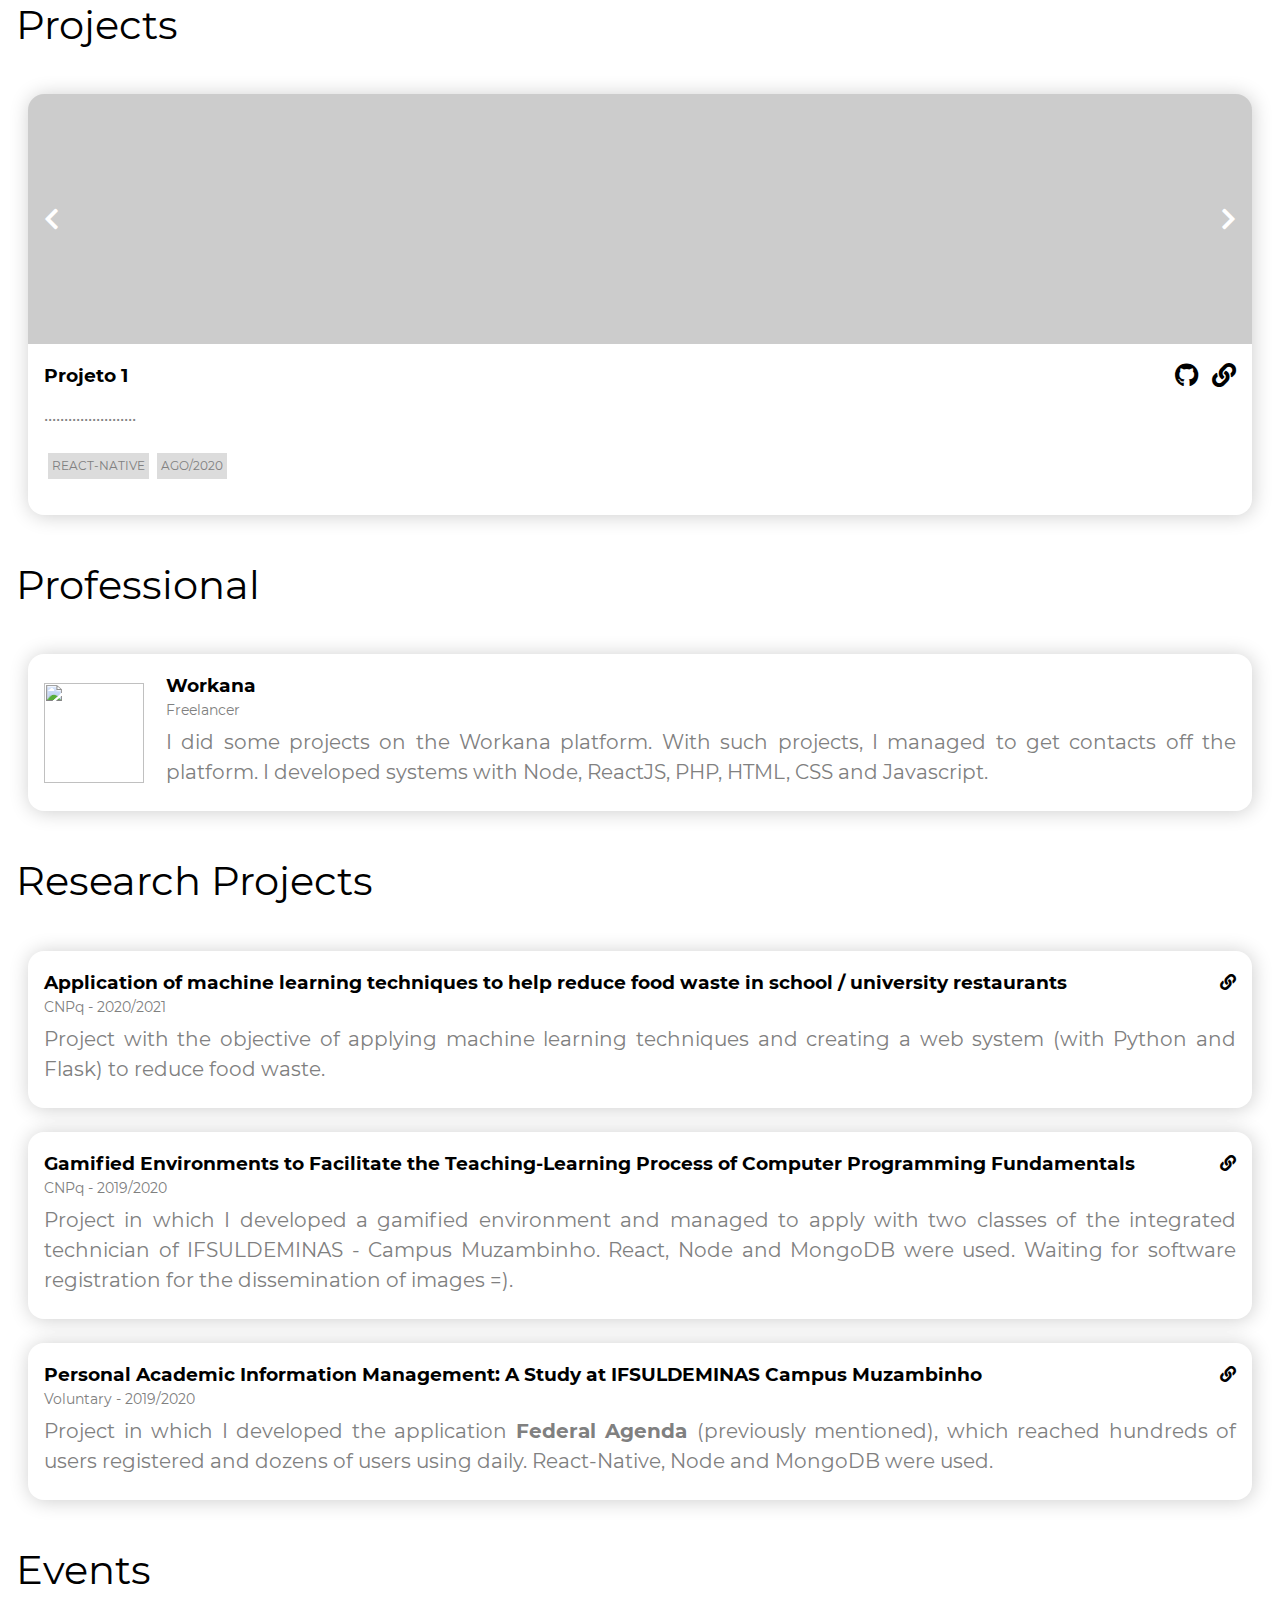
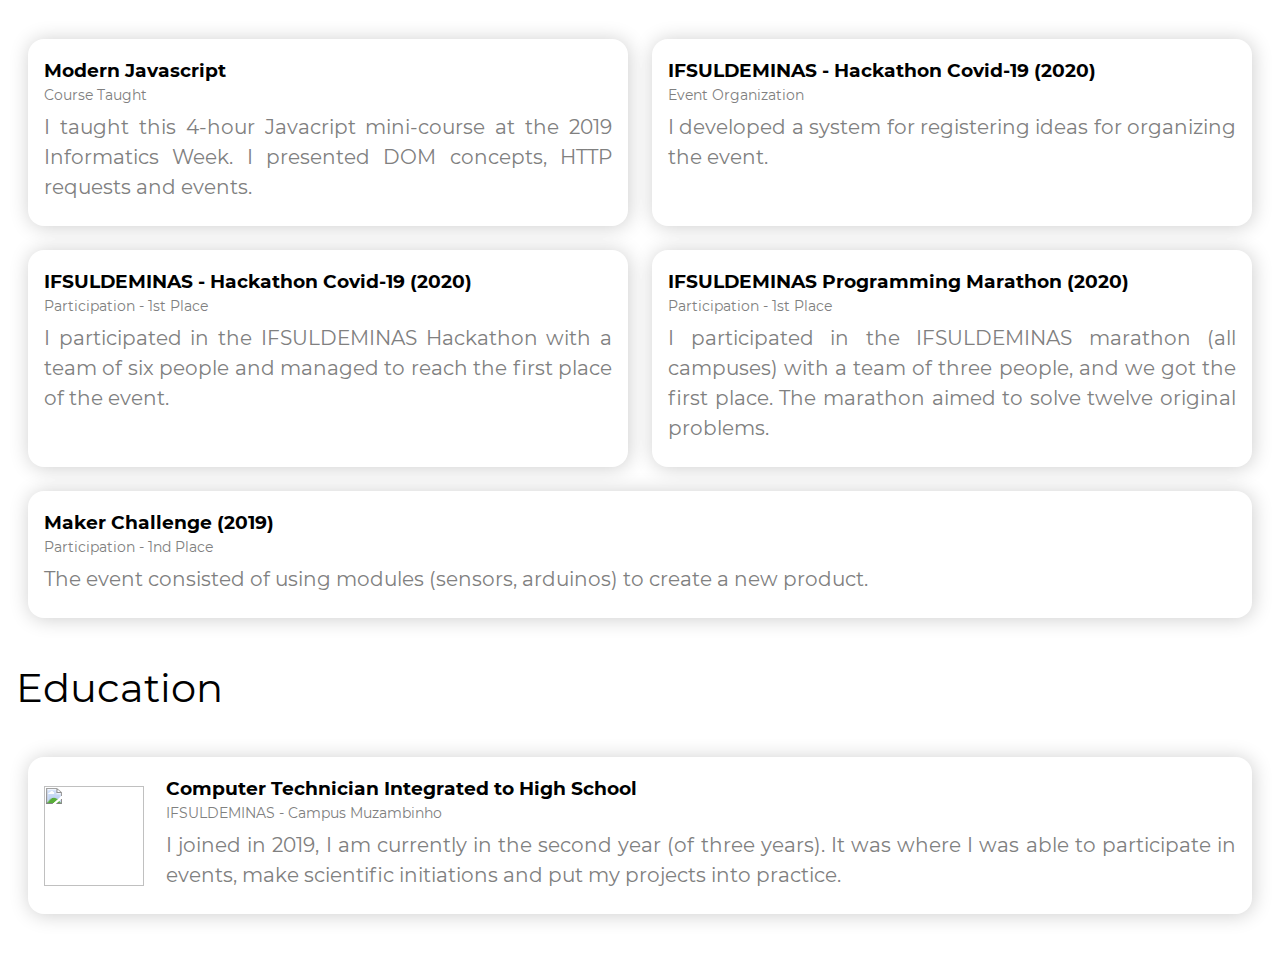
==== commit ea9526a5: "links artigos" ====
--- a/index.html
+++ b/index.html
@@ -184,19 +184,28 @@
         <h2>Research Projects</h2>
         <div class="list">
           <div class="item">
-            <h3>Application of machine learning techniques to help reduce food waste in school / university restaurants</h3>
+            <div class="section-between">
+              <h3>Application of machine learning techniques to help reduce food waste in school / university restaurants</h3>
+              <a href="https://jornada.ifsuldeminas.edu.br/index.php/jctpcs2020/jctpcs2020/paper/view/6331/4715" target="_blank"><i class="fa fa-link"></i></a>
+            </div>
             <h4>CNPq - 2020/2021</h4>
             <p>Project with the objective of applying machine learning techniques and creating a web system (with Python and Flask) to reduce food waste.</p>
           </div>
 
           <div class="item">
-            <h3>Gamified Environments to Facilitate the Teaching-Learning Process of Computer Programming Fundamentals</h3>
+            <div class="section-between">
+              <h3>Gamified Environments to Facilitate the Teaching-Learning Process of Computer Programming Fundamentals</h3>
+              <a href="https://jornada.ifsuldeminas.edu.br/index.php/jctpcs2020/jctpcs2020/paper/view/6332/4716" target="_blank"><i class="fa fa-link"></i></a>
+            </div>
             <h4>CNPq - 2019/2020</h4>
             <p>Project in which I developed a gamified environment and managed to apply with two classes of the integrated technician of IFSULDEMINAS - Campus Muzambinho. React, Node and MongoDB were used. Waiting for software registration for the dissemination of images =).</p>
           </div>
 
           <div class="item">
-            <h3>Personal Academic Information Management: A Study at IFSULDEMINAS Campus Muzambinho</h3>
+            <div class="section-between">
+              <h3>Personal Academic Information Management: A Study at IFSULDEMINAS Campus Muzambinho</h3>
+              <a href="https://jornada.ifsuldeminas.edu.br/index.php/jctpcs2020/jctpcs2020/paper/view/6450/4724" target="_blank"><i class="fa fa-link"></i></a>
+            </div>
             <h4>Voluntary - 2019/2020</h4>
             <p>Project in which I developed the application <a href="https://play.google.com/store/apps/details?id=com.federalagenda"> Federal Agenda </a> (previously mentioned), which reached hundreds of users registered and dozens of users using daily. React-Native, Node and MongoDB were used.</p>
           </div>          
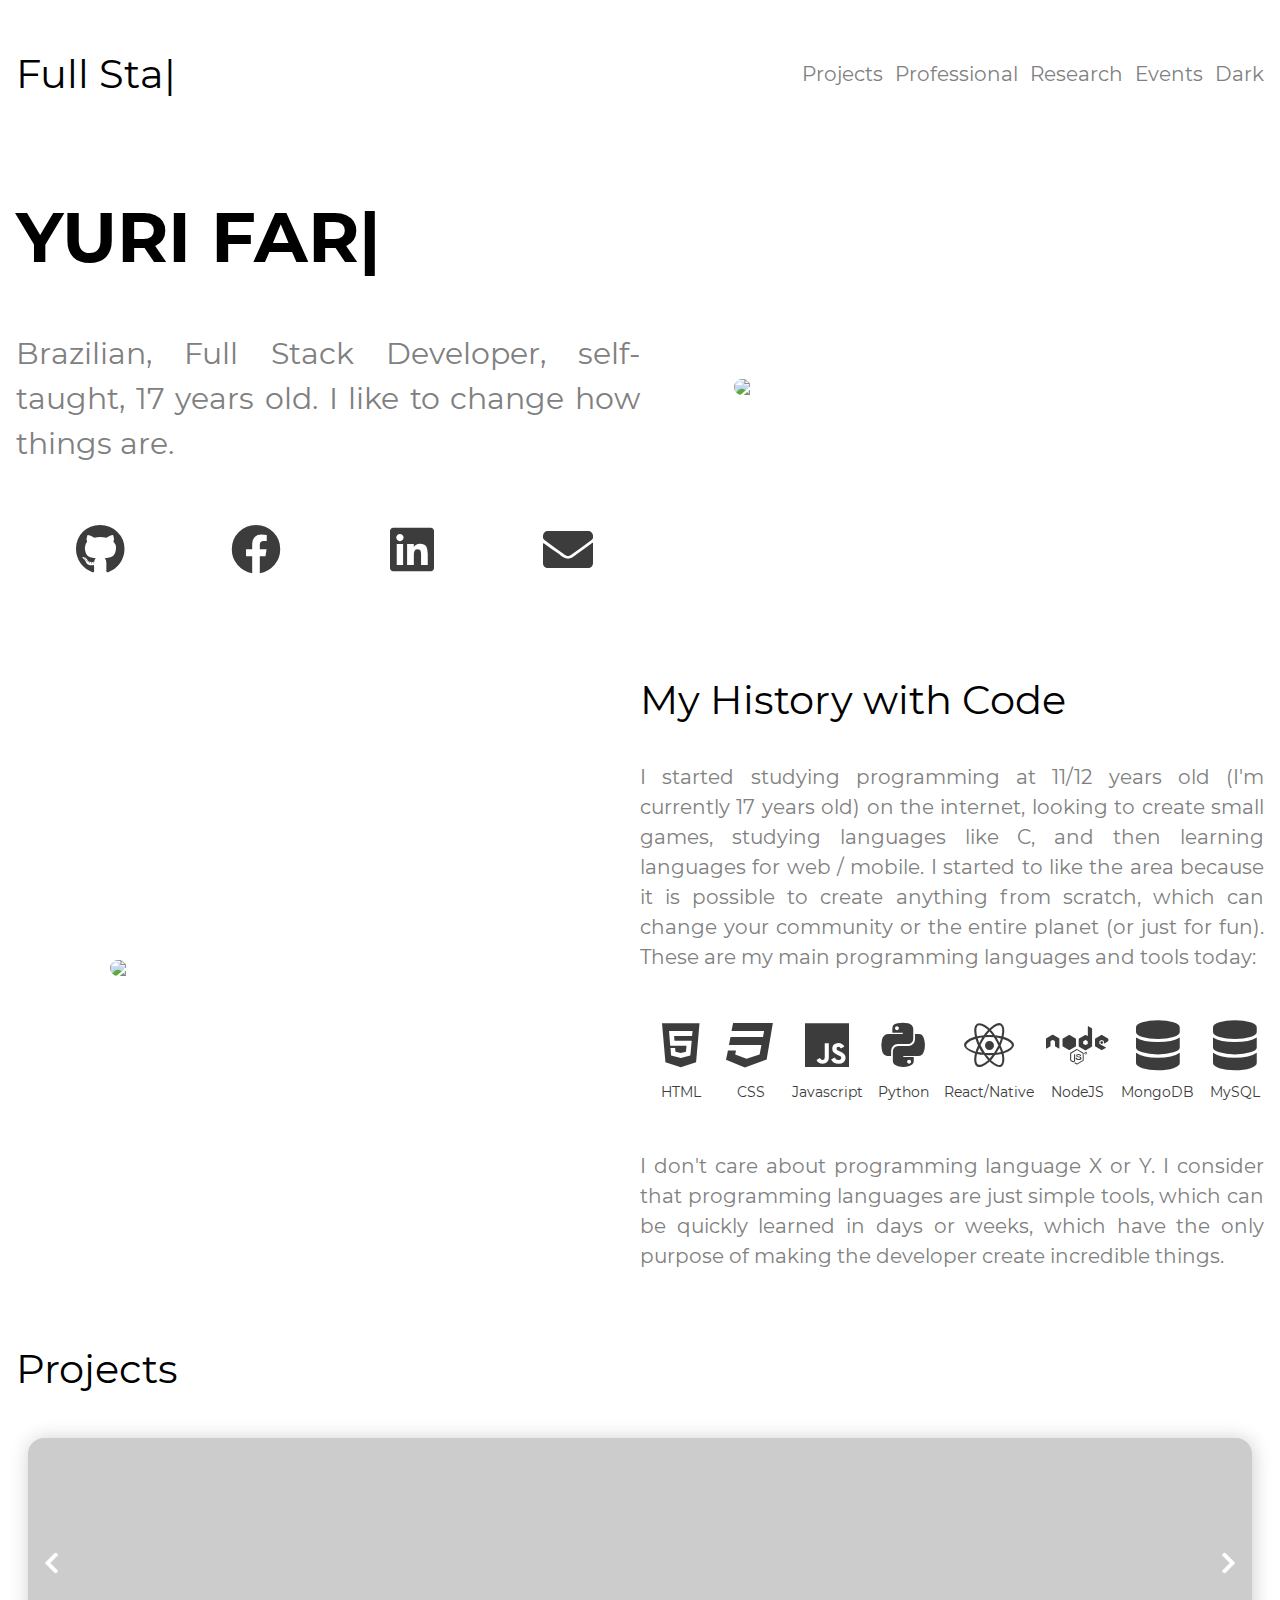
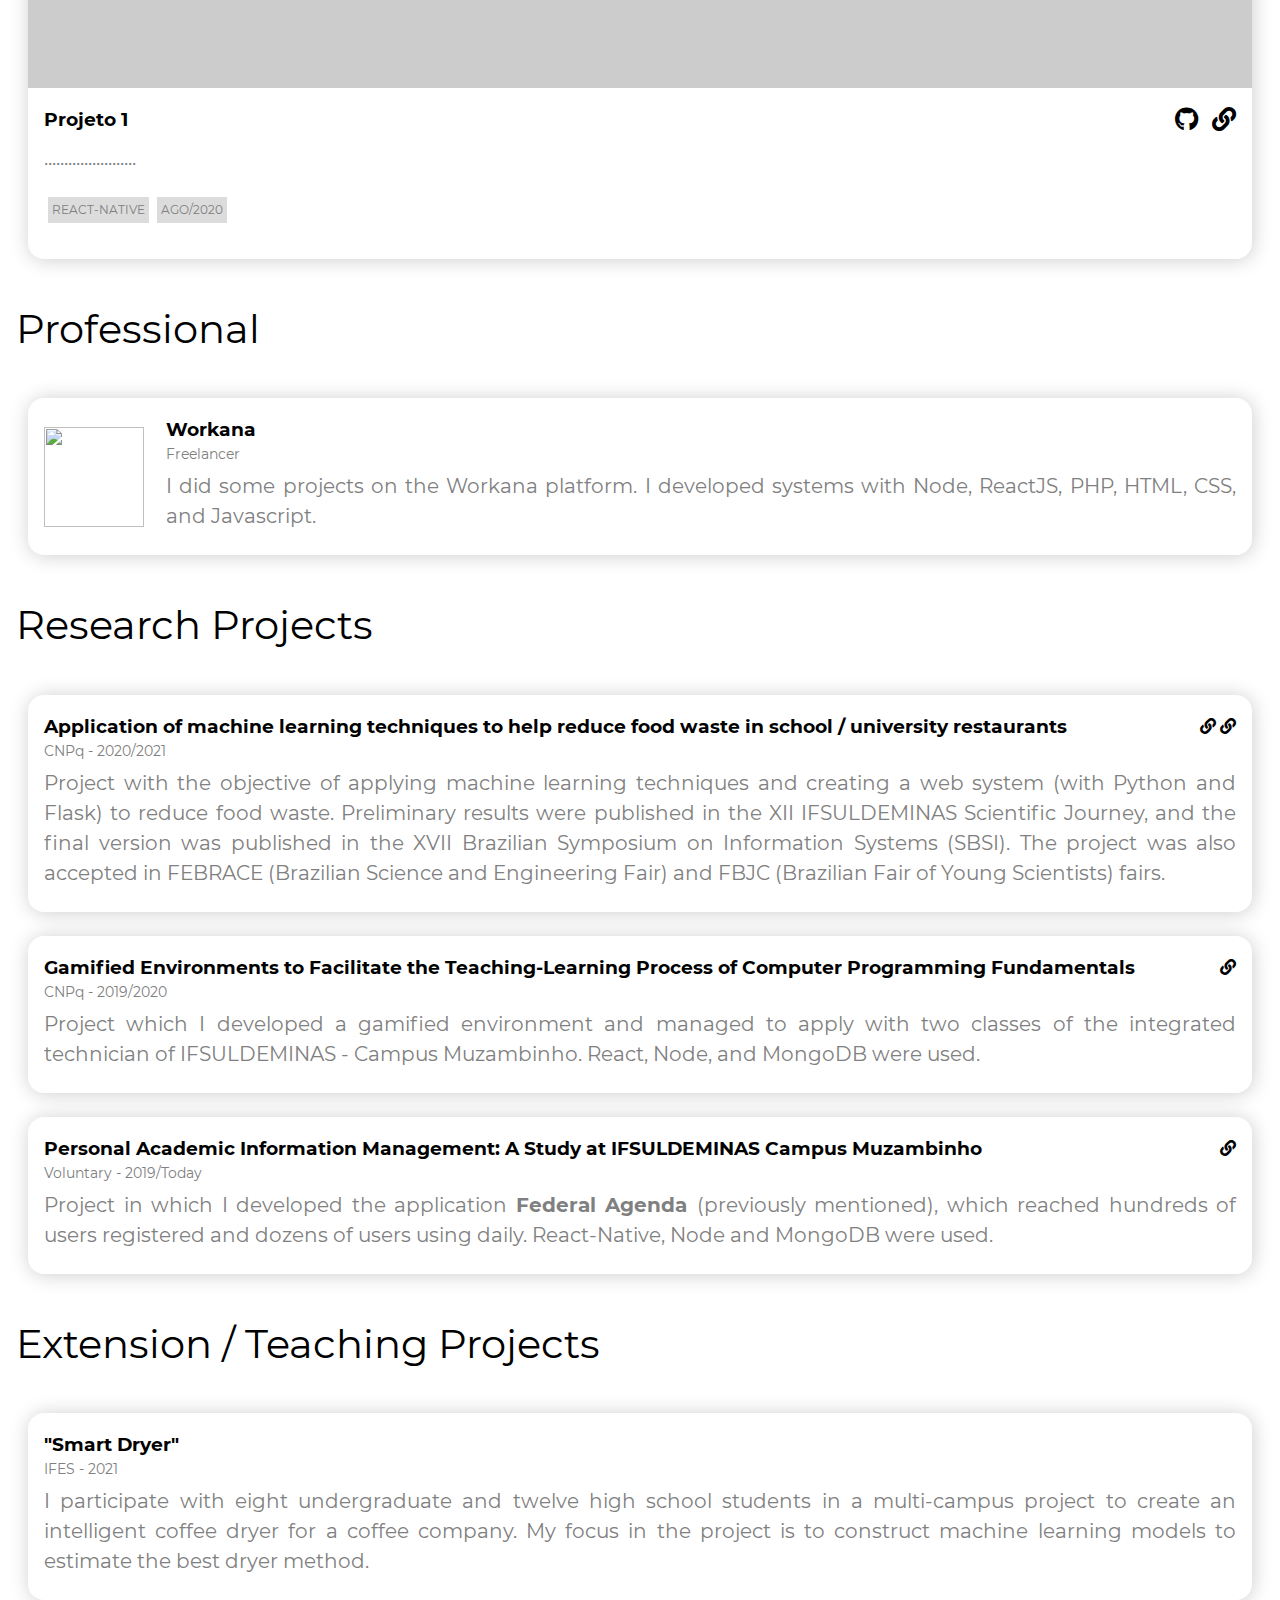
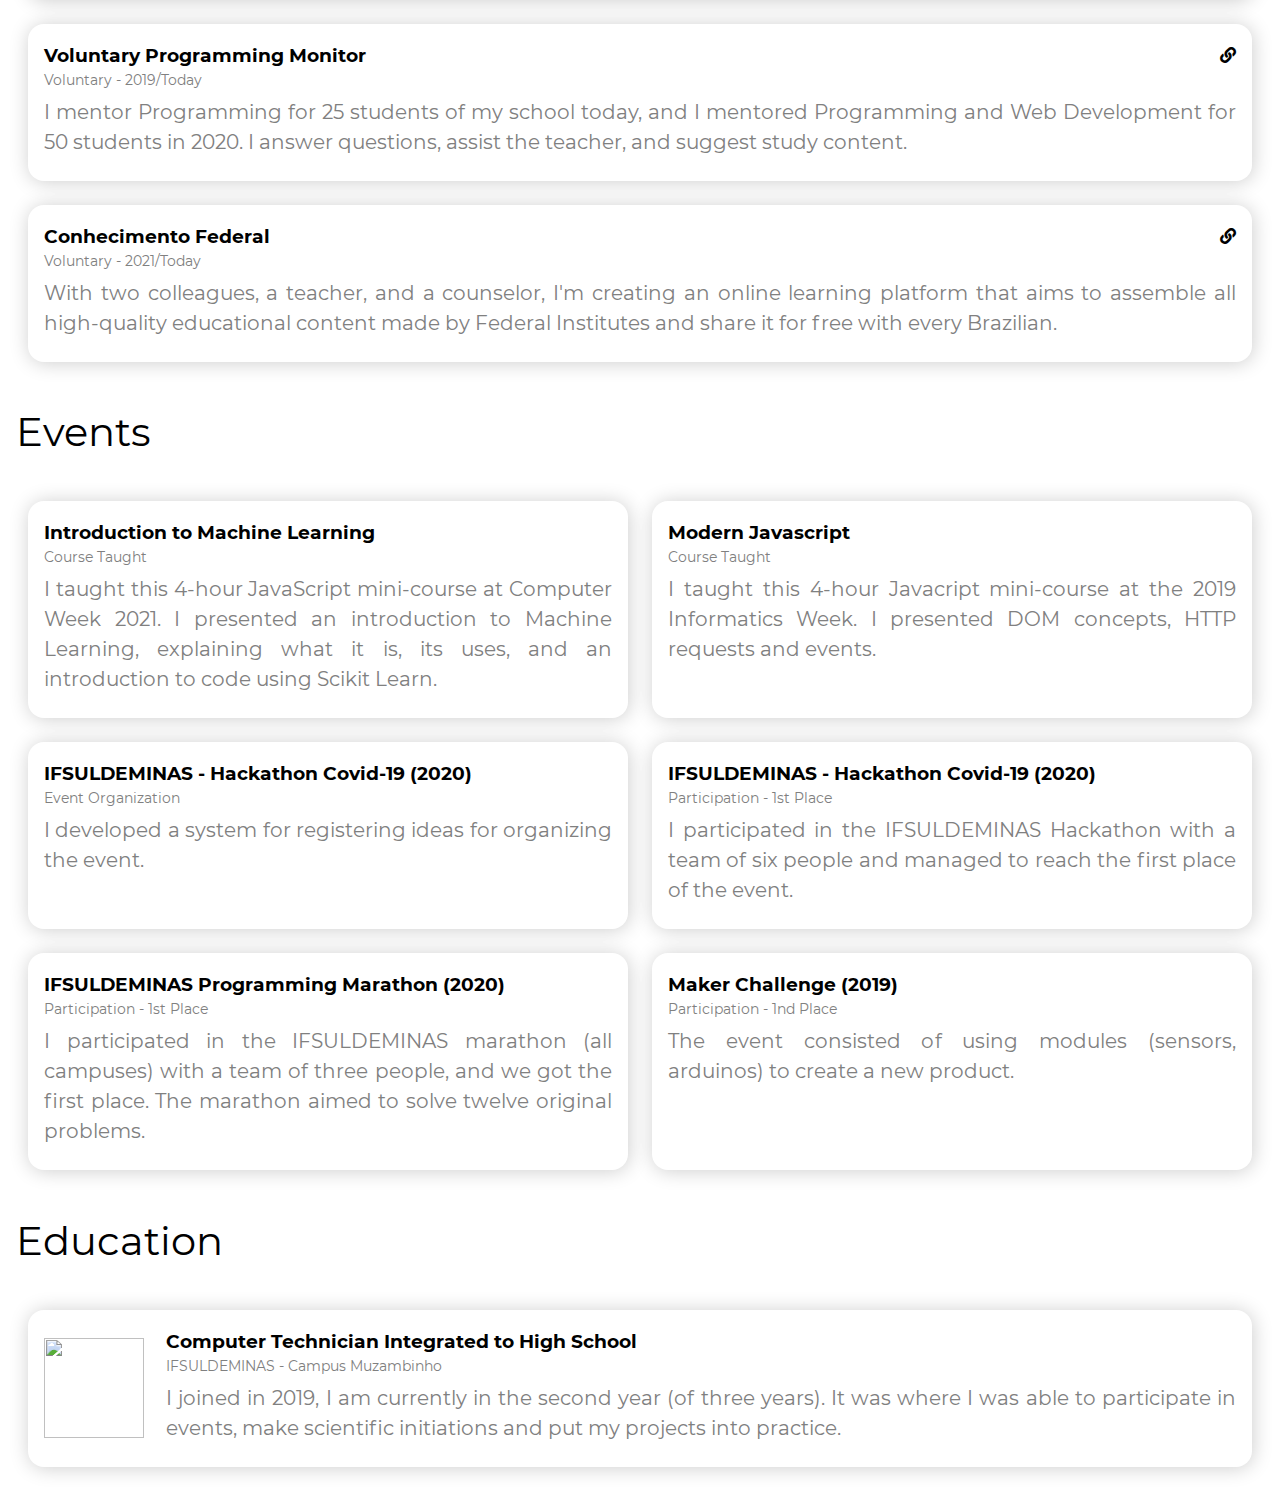
==== commit bab83d61: "Atualização" ====
--- a/index.html
+++ b/index.html
@@ -11,7 +11,7 @@
     <meta name="viewport" content="width=device-width, initial-scale=1, user-scalable=0, shrink-to-fit=no">
 
     <meta itemprop="name" content="Yuri Faria - FullStack Developer">
-    <meta name="description" content="FullStack Developer, Brazilian, self-taught, 17 years old. I like to develop any kind of project. Seeking Internship.."/>
+    <meta name="description" content="Brazilian, Full Stack Developer, self-taught, 17 years old. I like to change how things are."/>
     <meta name="language" content="PT">
     <meta name="author" content="Yuri Faria, yuri.yurifaria@gmail.com">
     <meta name="url" content="https://windows87.github.io">
@@ -19,13 +19,13 @@
     <meta property="og:title" content="Yuri Faria - FullStack Developer"/>
     <meta property="og:type" content="website">
     <meta property="og:url" content="https://windows87.github.io/"/>
-    <meta property="og:description" content="FullStack Developer, Brazilian, self-taught, 17 years old. I like to develop any kind of project. Seeking Internship."/>
+    <meta property="og:description" content="Brazilian, Full Stack Developer, self-taught, 17 years old. I like to change how things are."/>
     <meta property="og:email" content="yuri.yurifaria@gmail.com"/>
     <meta property="og:image" content="https://media1.giphy.com/media/LmNwrBhejkK9EFP504/200.gif" />
 
     <meta property="twitter:image" content="https://media1.giphy.com/media/LmNwrBhejkK9EFP504/200.gif" />
     <meta property="twitter:title" content="Yuri Faria - FullStack Developer" />
-    <meta property="twitter:description" content="FullStack Developer, Brazilian, self-taught, 17 years old. I like to develop any kind of project. Seeking Internship." />
+    <meta property="twitter:description" content="Brazilian, Full Stack Developer, self-taught, 17 years old. I like to change how things are." />
     <meta name="theme-color" content="#fff">
 
     <script type="text/javascript">
@@ -60,7 +60,7 @@
     <section class="section-vertical first-section">
       <div class="section-block">
         <h1>Yuri Faria</h1>
-        <p class="first-p">FullStack Developer, Brazilian, self-taught, 17 years old. I like to develop any kind of project. Seeking Internship.</p>
+        <p class="first-p">Brazilian, Full Stack Developer, self-taught, 17 years old. I like to change how things are.</p>
         <ul class="vertical-ul">
             <li>
               <a href="https://github.com/Windows87" target="_blank"><i class="fab fa-github"></i></a>
@@ -87,7 +87,7 @@
         </div>
         <div class="section-block">
           <h2>My History with Code</h2>
-          <p>I started studying programming at 11/12 years old (currently 16 years old) self-taught on the internet, looking to create small games, studying languages ​​like C and then trying to learn languages ​​for web / mobile. I started to like the area because it is possible to create anything from scratch, which can be useful for other people or just for fun. These are my main languages ​​today:</p>
+          <p>I started studying programming at 11/12 years old (I'm currently 17 years old) on the internet, looking to create small games, studying languages ​​like C, and then learning languages ​​for web / mobile. I started to like the area because it is possible to create anything from scratch, which can change your community or the entire planet (or just for fun). These are my main programming languages and tools ​​today:</p>
 
           <ul class="vertical-ul">
             <li>
@@ -124,12 +124,7 @@
             </li>                                                          
           </ul>
 
-          <ul>
-            <li>All the knowledge came from courses, books, documentation, articles and mainly from creating and putting projects into practice.</li>
-            <li>I started Developing for Web (PHP and Javascript) and Using Github in 2017 and developing with NodeJS / React in 2018.</li>
-            <li>I like to create projects (even small ones) and put them on Github.</li>
-            <li>I don't care about language X or Y. I consider languages ​​just simple tools, which can be quickly learned in days or weeks, which have the sole purpose of making the holder of that tool create incredible things.</li>
-          </ul>
+          <p>I don't care about programming language X or Y. I consider that programming languages are ​​just simple tools, which can be quickly learned in days or weeks, which have the only purpose of making the developer create incredible things.</p>
         </div>
       </section>
       
@@ -174,7 +169,7 @@
               <div>
                 <h3>Workana</h3>
                 <h4>Freelancer</h4>
-                <p>I did some projects on the Workana platform. With such projects, I managed to get contacts off the platform. I developed systems with Node, ReactJS, PHP, HTML, CSS and Javascript.</p>
+                <p>I did some projects on the Workana platform. I developed systems with Node, ReactJS, PHP, HTML, CSS, and Javascript.</p>
               </div>
             </div>                                              
         </div>          
@@ -186,10 +181,13 @@
           <div class="item">
             <div class="section-between">
               <h3>Application of machine learning techniques to help reduce food waste in school / university restaurants</h3>
-              <a href="https://jornada.ifsuldeminas.edu.br/index.php/jctpcs2020/jctpcs2020/paper/view/6331/4715" target="_blank"><i class="fa fa-link"></i></a>
+              <div>
+                <a href="https://jornada.ifsuldeminas.edu.br/index.php/jctpcs2020/jctpcs2020/paper/view/6331/4715" target="_blank"><i class="fa fa-link"></i></a>
+                <a href="https://febrace.org.br/virtual/2021/EXA/181/" target="_blank"><i class="fa fa-link"></i></a>
+              </div>
             </div>
             <h4>CNPq - 2020/2021</h4>
-            <p>Project with the objective of applying machine learning techniques and creating a web system (with Python and Flask) to reduce food waste.</p>
+            <p>Project with the objective of applying machine learning techniques and creating a web system (with Python and Flask) to reduce food waste. Preliminary results were published in the XII IFSULDEMINAS Scientific Journey, and the final version was published in the XVII Brazilian Symposium on Information Systems (SBSI). The project was also accepted in FEBRACE (Brazilian Science and Engineering Fair) and FBJC (Brazilian Fair of Young Scientists) fairs.</p>
           </div>
 
           <div class="item">
@@ -198,7 +196,7 @@
               <a href="https://jornada.ifsuldeminas.edu.br/index.php/jctpcs2020/jctpcs2020/paper/view/6332/4716" target="_blank"><i class="fa fa-link"></i></a>
             </div>
             <h4>CNPq - 2019/2020</h4>
-            <p>Project in which I developed a gamified environment and managed to apply with two classes of the integrated technician of IFSULDEMINAS - Campus Muzambinho. React, Node and MongoDB were used. Waiting for software registration for the dissemination of images =).</p>
+            <p>Project which I developed a gamified environment and managed to apply with two classes of the integrated technician of IFSULDEMINAS - Campus Muzambinho. React, Node, and MongoDB were used.</p>
           </div>
 
           <div class="item">
@@ -206,8 +204,39 @@
               <h3>Personal Academic Information Management: A Study at IFSULDEMINAS Campus Muzambinho</h3>
               <a href="https://jornada.ifsuldeminas.edu.br/index.php/jctpcs2020/jctpcs2020/paper/view/6450/4724" target="_blank"><i class="fa fa-link"></i></a>
             </div>
-            <h4>Voluntary - 2019/2020</h4>
+            <h4>Voluntary - 2019/Today</h4>
             <p>Project in which I developed the application <a href="https://play.google.com/store/apps/details?id=com.federalagenda"> Federal Agenda </a> (previously mentioned), which reached hundreds of users registered and dozens of users using daily. React-Native, Node and MongoDB were used.</p>
+          </div>          
+        </div>
+      </section>
+
+      <section id="extensao">
+        <h2>Extension / Teaching Projects</h2>
+        <div class="list">
+          <div class="item">
+            <div class="section-between">
+              <h3>"Smart Dryer"</h3>
+            </div>
+            <h4>IFES - 2021</h4>
+            <p>I participate with eight undergraduate and twelve high school students in a multi-campus project to create an intelligent coffee dryer for a coffee company. My focus in the project is to construct machine learning models to estimate the best dryer method.</p>
+          </div>
+
+          <div class="item">
+            <div class="section-between">
+              <h3>Voluntary Programming Monitor</h3>
+              <a href="https://jornada.ifsuldeminas.edu.br/index.php/jctpcs2020/jctpcs2020/paper/view/6332/4716" target="_blank"><i class="fa fa-link"></i></a>
+            </div>
+            <h4>Voluntary - 2019/Today</h4>
+            <p>I mentor Programming for 25 students of my school today, and I mentored Programming and Web Development for 50 students in 2020. I answer questions, assist the teacher, and suggest study content.</p>
+          </div>
+
+          <div class="item">
+            <div class="section-between">
+              <h3>Conhecimento Federal</h3>
+              <a href="https://jornada.ifsuldeminas.edu.br/index.php/jctpcs2020/jctpcs2020/paper/view/6450/4724" target="_blank"><i class="fa fa-link"></i></a>
+            </div>
+            <h4>Voluntary - 2021/Today</h4>
+            <p>With two colleagues, a teacher, and a counselor, I'm creating an online learning platform that aims to assemble all high-quality educational content made by Federal Institutes and share it for free with every Brazilian.</p>
           </div>          
         </div>
       </section>
@@ -215,6 +244,11 @@
       <section id="eventos">
         <h2>Events</h2>
         <div class="list list-vertical">
+          <div class="item">
+            <h3>Introduction to Machine Learning</h3>
+            <h4>Course Taught</h4>
+            <p>I taught this 4-hour JavaScript mini-course at Computer Week 2021. I presented an introduction to Machine Learning, explaining what it is, its uses, and an introduction to code using Scikit Learn.</p>
+          </div>
           <div class="item">
             <h3>Modern Javascript</h3>
             <h4>Course Taught</h4>
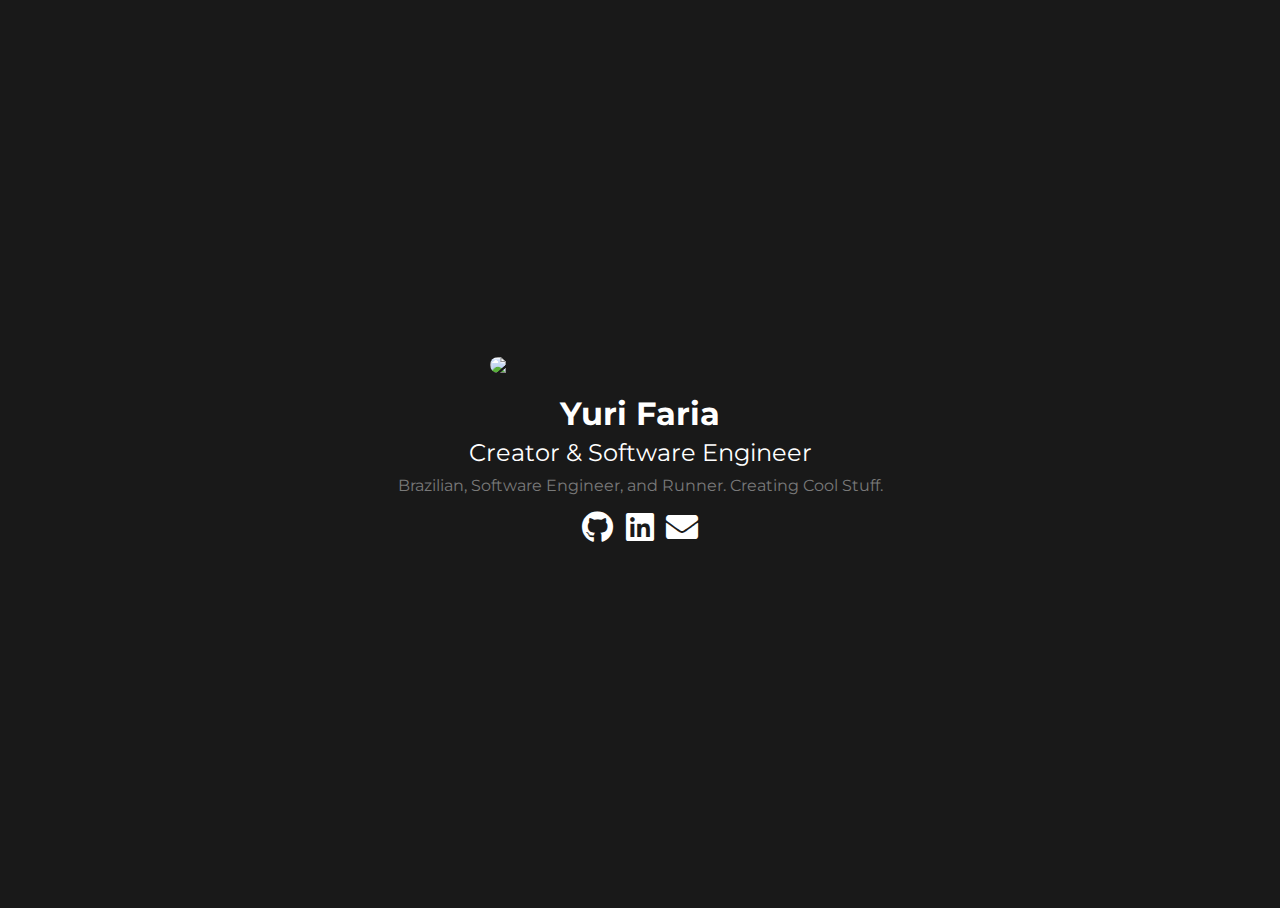
==== commit 62cee939: "yeah, things changed" ====
--- a/index.html
+++ b/index.html
@@ -1,311 +1,65 @@
 <!DOCTYPE html>
 <html lang="pt">
-  <head>
-    <title>Yuri Faria</title>
+
+<head>
+    <title>Yuri Faria - Creator and Software Engineer</title>
 
     <link rel="stylesheet" href="https://cdnjs.cloudflare.com/ajax/libs/font-awesome/5.14.0/css/all.min.css">
+    <link rel="preconnect" href="https://fonts.googleapis.com">
+    <link rel="preconnect" href="https://fonts.gstatic.com" crossorigin>
+    <link href="https://fonts.googleapis.com/css2?family=Montserrat:wght@400;700&display=swap" rel="stylesheet">
     <link rel="stylesheet" href="css/styles.css">
-    <link rel="shortcut icon" href="../img/favicon.ico">
+    <link rel="shortcut icon" href="img/favicon.ico">
 
     <meta charset="utf-8">
     <meta name="viewport" content="width=device-width, initial-scale=1, user-scalable=0, shrink-to-fit=no">
 
-    <meta itemprop="name" content="Yuri Faria - FullStack Developer">
-    <meta name="description" content="Brazilian, Full Stack Developer, self-taught, 17 years old. I like to change how things are."/>
+    <meta itemprop="name" content="Yuri Faria - Creator and Software Engineer">
+    <meta name="description" content="Brazilian, Software Engineer, and Runner. Creating Cool Stuff." />
     <meta name="language" content="PT">
     <meta name="author" content="Yuri Faria, yuri.yurifaria@gmail.com">
     <meta name="url" content="https://windows87.github.io">
 
-    <meta property="og:title" content="Yuri Faria - FullStack Developer"/>
+    <meta property="og:title" content="Yuri Faria - Creator and Software Engineer" />
     <meta property="og:type" content="website">
-    <meta property="og:url" content="https://windows87.github.io/"/>
-    <meta property="og:description" content="Brazilian, Full Stack Developer, self-taught, 17 years old. I like to change how things are."/>
-    <meta property="og:email" content="yuri.yurifaria@gmail.com"/>
+    <meta property="og:url" content="https://windows87.github.io/" />
+    <meta property="og:description" content="Brazilian, Software Engineer, and Runner. Creating Cool Stuff." />
+    <meta property="og:email" content="yuri.yurifaria@gmail.com" />
     <meta property="og:image" content="https://media1.giphy.com/media/LmNwrBhejkK9EFP504/200.gif" />
 
     <meta property="twitter:image" content="https://media1.giphy.com/media/LmNwrBhejkK9EFP504/200.gif" />
-    <meta property="twitter:title" content="Yuri Faria - FullStack Developer" />
-    <meta property="twitter:description" content="Brazilian, Full Stack Developer, self-taught, 17 years old. I like to change how things are." />
+    <meta property="twitter:title" content="Yuri Faria - Creator and Software Engineer" />
+    <meta property="twitter:description" content="Brazilian, Software Engineer, and Runner. Creating Cool Stuff." />
     <meta name="theme-color" content="#fff">
 
+    <!--
     <script type="text/javascript">
       if(navigator.language.substr(0, 2) === 'pt')
         window.location.pathname = '/pt';
     </script>
+    -->
 
     <script async src="https://www.googletagmanager.com/gtag/js?id=UA-143577501-1"></script>
     <script>
-      window.dataLayer = window.dataLayer || [];
-      function gtag(){dataLayer.push(arguments);}
-      gtag('js', new Date());
+        window.dataLayer = window.dataLayer || [];
+        function gtag() { dataLayer.push(arguments); }
+        gtag('js', new Date());
 
-      gtag('config', 'UA-143577501-1');
-    </script>    
-  </head>
-  <body>
-    <header>
-      <h2>Yuri Faria</h2>
-      <nav>
-        <ul>
-          <li><a href="#projetos">Projects</a></li>
-          <li><a href="#profissional">Professional</a></li>
-          <li><a href="#pesquisa">Research</a></li>
-          <li><a href="#eventos">Events</a></li>
-          <li><a class="mode">Dark</a></li>
-        </ul>
-      </nav>
-      <i class="fa fa-bars"></i>
-    </header>
+        gtag('config', 'UA-143577501-1');
+    </script>
+</head>
 
-    <section class="section-vertical first-section">
-      <div class="section-block">
+<body>
+    <section id="main-section">
+        <img src="https://avatars.githubusercontent.com/u/25728217?v=4" />
         <h1>Yuri Faria</h1>
-        <p class="first-p">Brazilian, Full Stack Developer, self-taught, 17 years old. I like to change how things are.</p>
-        <ul class="vertical-ul">
-            <li>
-              <a href="https://github.com/Windows87" target="_blank"><i class="fab fa-github"></i></a>
-            </li>
-            <li>
-              <a href="https://www.facebook.com/yuri.yurifaria" target="_blank"><i class="fab fa-facebook"></i></a>
-            </li>
-            <li>
-              <a href="https://www.linkedin.com/in/yuri-faria-a27116121/" target="_blank"><i class="fab fa-linkedin"></i></a>
-            </li> 
-            <li>
-              <a href="mailto:yuri.yurifaria@gmail.com" target="_blank"><i class="fa fa-envelope"></i></a>
-            </li>                                                                                                 
-          </ul>
-      </div>
-      <div class="section-block section-block-center">
-        <img src="https://media1.giphy.com/media/LmNwrBhejkK9EFP504/200.gif">
-      </div>
+        <h2>Creator & Software Engineer</h2>
+        <p>Brazilian, Software Engineer, and Runner. Creating Cool Stuff.</p>
+        <div class="social">
+            <a href="https://github.com/Windows87" target="_blank"><i class="fab fa-github"></i></a>
+            <a href="https://www.linkedin.com/in/yfaria/" target="_blank"><i class="fab fa-linkedin"></i></a>
+            <a href="mailto:yuri.yurifaria@gmail.com" target="_blank"><i class="fa fa-envelope"></i></a>
     </section>
+</body>
 
-    <section class="section-vertical">
-        <div class="section-block section-block-center">
-          <img src="https://avatars2.githubusercontent.com/u/25728217?s=460&u=fe0ab18fb96b3b6b10fd54d57a1295d00fe45552&v=4">
-        </div>
-        <div class="section-block">
-          <h2>My History with Code</h2>
-          <p>I started studying programming at 11/12 years old (I'm currently 17 years old) on the internet, looking to create small games, studying languages ​​like C, and then learning languages ​​for web / mobile. I started to like the area because it is possible to create anything from scratch, which can change your community or the entire planet (or just for fun). These are my main programming languages and tools ​​today:</p>
-
-          <ul class="vertical-ul">
-            <li>
-              <i class="fab fa-html5"></i>
-              <span>HTML</span>
-            </li>
-            <li>
-              <i class="fab fa-css3"></i>
-              <span>CSS</span>
-            </li>            
-            <li>
-              <i class="fab fa-js"></i>
-              <span>Javascript</span>
-            </li>
-            <li>
-              <i class="fab fa-python"></i>
-              <span>Python</span>
-            </li>  
-            <li>
-              <i class="fab fa-react"></i>
-              <span>React/Native</span>
-            </li>
-            <li>
-              <i class="fab fa-node"></i>
-              <span>NodeJS</span>
-            </li>
-            <li>
-              <i class="fas fa-database"></i>
-              <span>MongoDB</span>
-            </li> 
-            <li>
-              <i class="fas fa-database"></i>
-              <span>MySQL</span>
-            </li>                                                          
-          </ul>
-
-          <p>I don't care about programming language X or Y. I consider that programming languages are ​​just simple tools, which can be quickly learned in days or weeks, which have the only purpose of making the developer create incredible things.</p>
-        </div>
-      </section>
-      
-      <section id="projetos">
-        <div class="section-between">
-          <h2>Projects</h2>
-          <!--
-          <div class="filter-div">
-            <span>Filtrar</span>
-            <i class="fas fa-filter"></i>
-          </div>
-          -->
-        </div>
-
-        <div class="list list-vertical" id="projects">
-            <div class="item item-with-background">
-              <div class="item-background">
-                <i class="fas fa-chevron-left"></i> 
-                <i class="fas fa-chevron-right"></i> 
-              </div>
-              <div class="section-between">
-                <h3>Projeto 1</h3>
-                <div class="section-icons">
-                  <a href="https://github.com/Windows87" target="_blank"><i class="fab fa-github"></i></a>
-                  <a href="https://github.com/Windows87" target="_blank"><i class="fa fa-link"></i></a>
-                </div>
-              </div>
-              <p>.......................</p>
-              <ul class="tags-ul">
-                <li>REACT-NATIVE</li> 
-                <li>AGO/2020</li>               
-              </ul>
-            </div>                                                 
-          </div>        
-      </section>
-
-      <section id="profissional">
-        <h2>Professional</h2>
-        <div class="list">
-            <div class="item item-with-image">
-              <img src="https://www.workana.com/blog/wp-content/uploads/2013/06/isotipo_Workana_trans.png">
-              <div>
-                <h3>Workana</h3>
-                <h4>Freelancer</h4>
-                <p>I did some projects on the Workana platform. I developed systems with Node, ReactJS, PHP, HTML, CSS, and Javascript.</p>
-              </div>
-            </div>                                              
-        </div>          
-      </section>
-
-      <section id="pesquisa">
-        <h2>Research Projects</h2>
-        <div class="list">
-          <div class="item">
-            <div class="section-between">
-              <h3>Application of machine learning techniques to help reduce food waste in school / university restaurants</h3>
-              <div>
-                <a href="https://jornada.ifsuldeminas.edu.br/index.php/jctpcs2020/jctpcs2020/paper/view/6331/4715" target="_blank"><i class="fa fa-link"></i></a>
-                <a href="https://febrace.org.br/virtual/2021/EXA/181/" target="_blank"><i class="fa fa-link"></i></a>
-              </div>
-            </div>
-            <h4>CNPq - 2020/2021</h4>
-            <p>Project with the objective of applying machine learning techniques and creating a web system (with Python and Flask) to reduce food waste. Preliminary results were published in the XII IFSULDEMINAS Scientific Journey, and the final version was published in the XVII Brazilian Symposium on Information Systems (SBSI). The project was also accepted in FEBRACE (Brazilian Science and Engineering Fair) and FBJC (Brazilian Fair of Young Scientists) fairs.</p>
-          </div>
-
-          <div class="item">
-            <div class="section-between">
-              <h3>Gamified Environments to Facilitate the Teaching-Learning Process of Computer Programming Fundamentals</h3>
-              <a href="https://jornada.ifsuldeminas.edu.br/index.php/jctpcs2020/jctpcs2020/paper/view/6332/4716" target="_blank"><i class="fa fa-link"></i></a>
-            </div>
-            <h4>CNPq - 2019/2020</h4>
-            <p>Project which I developed a gamified environment and managed to apply with two classes of the integrated technician of IFSULDEMINAS - Campus Muzambinho. React, Node, and MongoDB were used.</p>
-          </div>
-
-          <div class="item">
-            <div class="section-between">
-              <h3>Personal Academic Information Management: A Study at IFSULDEMINAS Campus Muzambinho</h3>
-              <a href="https://jornada.ifsuldeminas.edu.br/index.php/jctpcs2020/jctpcs2020/paper/view/6450/4724" target="_blank"><i class="fa fa-link"></i></a>
-            </div>
-            <h4>Voluntary - 2019/Today</h4>
-            <p>Project in which I developed the application <a href="https://play.google.com/store/apps/details?id=com.federalagenda"> Federal Agenda </a> (previously mentioned), which reached hundreds of users registered and dozens of users using daily. React-Native, Node and MongoDB were used.</p>
-          </div>          
-        </div>
-      </section>
-
-      <section id="extensao">
-        <h2>Extension / Teaching Projects</h2>
-        <div class="list">
-          <div class="item">
-            <div class="section-between">
-              <h3>"Smart Dryer"</h3>
-            </div>
-            <h4>IFES - 2021</h4>
-            <p>I participate with eight undergraduate and twelve high school students in a multi-campus project to create an intelligent coffee dryer for a coffee company. My focus in the project is to construct machine learning models to estimate the best dryer method.</p>
-          </div>
-
-          <div class="item">
-            <div class="section-between">
-              <h3>Voluntary Programming Monitor</h3>
-              <a href="https://jornada.ifsuldeminas.edu.br/index.php/jctpcs2020/jctpcs2020/paper/view/6332/4716" target="_blank"><i class="fa fa-link"></i></a>
-            </div>
-            <h4>Voluntary - 2019/Today</h4>
-            <p>I mentor Programming for 25 students of my school today, and I mentored Programming and Web Development for 50 students in 2020. I answer questions, assist the teacher, and suggest study content.</p>
-          </div>
-
-          <div class="item">
-            <div class="section-between">
-              <h3>Conhecimento Federal</h3>
-              <a href="https://jornada.ifsuldeminas.edu.br/index.php/jctpcs2020/jctpcs2020/paper/view/6450/4724" target="_blank"><i class="fa fa-link"></i></a>
-            </div>
-            <h4>Voluntary - 2021/Today</h4>
-            <p>With two colleagues, a teacher, and a counselor, I'm creating an online learning platform that aims to assemble all high-quality educational content made by Federal Institutes and share it for free with every Brazilian.</p>
-          </div>          
-        </div>
-      </section>
-
-      <section id="eventos">
-        <h2>Events</h2>
-        <div class="list list-vertical">
-          <div class="item">
-            <h3>Introduction to Machine Learning</h3>
-            <h4>Course Taught</h4>
-            <p>I taught this 4-hour JavaScript mini-course at Computer Week 2021. I presented an introduction to Machine Learning, explaining what it is, its uses, and an introduction to code using Scikit Learn.</p>
-          </div>
-          <div class="item">
-            <h3>Modern Javascript</h3>
-            <h4>Course Taught</h4>
-            <p>I taught this 4-hour Javacript mini-course at the 2019 Informatics Week. I presented DOM concepts, HTTP requests and events.</p>
-          </div>
-          <div class="item">
-            <h3>IFSULDEMINAS - Hackathon Covid-19 (2020)</h3>
-            <h4>Event Organization</h4>
-            <p>I developed a system for registering ideas for organizing the event.</p>
-          </div>  
-          <div class="item">
-            <h3>IFSULDEMINAS - Hackathon Covid-19 (2020)</h3>
-            <h4>Participation - 1st Place</h4>
-            <p>I participated in the IFSULDEMINAS Hackathon with a team of six people and managed to reach the first place of the event.</p>
-          </div>  
-          <div class="item">
-            <h3>IFSULDEMINAS Programming Marathon (2020)</h3>
-            <h4>Participation - 1st Place</h4>
-            <p>I participated in the IFSULDEMINAS marathon (all campuses) with a team of three people, and we got the first place. The marathon aimed to solve twelve original problems.</p>
-          </div> 
-          <div class="item">
-            <h3>Maker Challenge (2019)</h3>
-            <h4>Participation - 1nd Place</h4>
-            <p>The event consisted of using modules (sensors, arduinos) to create a new product.</p>
-          </div>                                                
-        </div>        
-      </section>
-
-      <section>
-        <h2>Education</h2>
-        <div class="list">
-            <div class="item item-with-image">
-              <img src="https://blog.grancursosonline.com.br/wp-content/uploads/2015/03/IF-2015.png">
-              <div>
-                <h3>Computer Technician Integrated to High School</h3>
-                <h4>IFSULDEMINAS - Campus Muzambinho</h4>
-                <p>I joined in 2019, I am currently in the second year (of three years). It was where I was able to participate in events, make scientific initiations and put my projects into practice.</p>
-              </div>
-            </div>                                              
-        </div>        
-      </section>
-
-      <div class="right">
-        <nav>
-          <ul>
-            <li><a href="#projetos">Projects</a></li>
-            <li><a href="#profissional">Professional</a></li>
-            <li><a href="#pesquisa">Research</a></li>
-            <li><a href="#eventos">Events</a></li>
-            <li><a class="mode">Dark</a></li>
-            <li><a id="back">Back</a></li>
-          </ul>
-        </nav>
-      </div>
-      
-      <script src="js/data.js"></script>
-      <script src="js/list.js"></script>
-      <script src="js/script.js"></script>
-  </body>
 </html>--- a/css/styles.css
+++ b/css/styles.css
@@ -1,379 +1,66 @@
-@font-face {
-  font-family: "Montserrat";
-  src: url("../Montserrat-Regular.ttf");
-}
-
-@font-face {
-  font-family: "Montserrat";
-  src: url("../Montserrat-Bold.ttf");
-  font-weight: bold;
-}
-
 :root {
---primary-color: #512da8;
---primary-color-light: #956afd;
-}
-
-a {
-color: unset;
-transition: color 0.5s;
-text-decoration: none;
-font-weight: bold;
+  --dark-1: rgba(0, 0, 0, 0.9);
+  --dark-4: #797979;
 }
 
 html {
-width: 100%;
-display: flex;
-justify-content: center;
-scroll-behavior: smooth;
+  font-family: Montserrat;
+  width: 100%;
+  height: 100%;
 }
 
 body {
-font-family: Montserrat;
-width: calc(100% - 32px);
-max-width: 1280px;
-margin: 16px;
-transition: 0.5s all;
+  width: 100%;
+  height: 100%;
+  background-color: var(--dark-1);
+  margin: 0;
 }
 
-header {
-display: flex;
-align-items: center;
-justify-content: space-between;
+#main-section {
+  width: calc(100% - 16px);
+  height: calc(100% - 16px);
+  display: flex;
+  flex-direction: column;
+  align-items: center;
+  justify-content: center;
+  margin: 8px;
 }
 
-nav ul {
-list-style: none;
-display: flex;
-align-items: center;
-justify-content: center;
+#main-section img {
+  width: 60%;
+  max-width: 300px;
+  border-radius: 1000px;
 }
 
-nav ul li {
-margin-left: 12px;
+#main-section h1 {
+  color: white;
+  font-size: 2rem;
+  margin-bottom: 0rem;
 }
 
-nav ul li a {
-font-weight: normal;
+#main-section h2 {
+  color: white;
+  font-size: 1.5rem;
+  font-weight: 400;
+  text-align: center;
+  margin-top: 0.3rem;
+  margin-bottom: 0.6rem;
 }
 
-.fa-bars {
-font-size: 36px;
-cursor: pointer;
-display: none;
-transition: 0.5s color;
+#main-section p {
+  color: var(--dark-4);
+  font-size: 1rem;
+  text-align: center;
+  margin-top: 0;
 }
 
-.fa-bars:hover {
-color: var(--primary-color);
+#main-section .social {
+  display: flex;
+  flex-direction: row;
+  gap: 0.8rem;
 }
 
-.mode, #back {
-cursor: pointer;
-}
-
-section {
-margin-top: 16px;
-margin-bottom: 16px;
-}
-
-.section-vertical {
-display: flex;
-}
-
-section .section-block {
-flex: 1;
-}
-
-section .section-block-center {
-display: flex;
-justify-content: center;
-align-items: center;
-}
-
-section .section-block-center img {
-border-radius: 300px;
-width: calc(80% - 64px);
-}
-
-h1 {
-font-size: 70px;
-}
-
-h2 {
-font-size: 40px;
-font-weight: unset;
-}
-
-h4 {
-color: gray;
-margin: 0;
-font-weight: unset;
-font-size: 14px;
-}
-
-ul {
-padding-left: 20px;
-}
-
-p, ul li {
-font-size: 20px;
-text-align: justify;
-color: gray;
-line-height: 1.5;
-padding-top: 4px;
-padding-bottom: 4px;
-}
-
-.first-p {
-font-size: 30px;
-}
-
-.vertical-ul {
-display: flex;
-flex-wrap: wrap;
-padding: 0;
-}
-
-.vertical-ul li {
-display: flex;
-flex: 1;
-flex-direction: column;
-align-items: center;
-color: #3c3c3c;
-padding-left: 12px;
-padding-top: 24px;
-padding-bottom: 24px;
-}
-
-.vertical-ul li i {
-font-size: 50px;
-margin-bottom: 12px;
-}
-
-.vertical-ul li span {
-font-size: 14px;
-}
-
-a:hover {
-color: var(--primary-color);
-}
-
-.section-between {
-display: flex;
-align-items: center;
-justify-content: space-between;
-}
-
-.filter-div {
-display: flex;
-font-size: 20px;
-color: gray;
-align-items: center;
-justify-content: center;
-user-select: none;
-transition: color 0.5s;
-cursor: pointer;
-}
-
-.filter-div:hover {
-color: var(--primary-color);
-}
-
-.filter-div i {
-margin-left: 12px;
-}
-
-.list {
-display: flex;
-flex-direction: column;
-}
-
-.list-vertical {
-flex-direction: unset;
-flex-wrap: wrap;
-}
-
-.list .item {
-flex: 1;
-margin: 12px;
-text-align: justify;
-box-shadow: 1px 1px 20px 0px rgba(0,0,0, 0.2);
-padding: 16px;
-border-radius: 16px;
-}
-
-.list .item h3, .list .item p {
-margin-top: 4px;
-margin-bottom: 4px;
-}
-
-.list-vertical .item {
-min-width: calc(50% - 24px - 32px);
-}
-
-.item-with-image {
-display: flex;
-align-items: center;
-}
-
-.item-with-image img {
-width: 100px;
-height: 100px;
-margin-right: 22px;
-}
-
-.item-with-background {
-padding-top: 0 !important;
-padding-left: 0 !important;
-padding-right: 0 !important;
-}
-
-.item-with-background p, .item-with-background div {
-padding-left: 16px;
-padding-right: 16px;
-}
-
-.item-background {
-height: 250px;
-background-size: cover;
-background-position: center;
-background-image: url(https://raw.githubusercontent.com/Windows87/the-wikipedia-article-game-mobile/master/screenshots/mobile-1.jpeg);
-border-top-left-radius: 16px;
-border-top-right-radius: 16px;
-margin-bottom: 16px;
-display: flex;
-align-items: center;
-justify-content: space-between;
-color: white;
-font-size: 24px;
-padding: 0;
-position: relative;
-}
-
-.item-background::after {
-content: '';
-position: absolute;
-top: 0;
-left: 0;
-width: 100%;
-height: 100%;
-background-color: rgba(0, 0, 0, 0.2);
-border-top-left-radius: 16px;
-border-top-right-radius: 16px;  
-}
-
-.item-background i {
-cursor: pointer;
-z-index: 3;
-}
-
-.tags-ul {
-padding-left: 16px;
-padding-right: 16px;
-list-style: none;
-display: flex;
-flex-wrap: wrap;
-}
-
-.tags-ul li {
-background-color: #DCDCDC;
-font-size: 12px;
-width: fit-content;
-user-select: none;
-margin: 4px;
-padding-left: 4px;
-padding-right: 4px;
-}
-
-.section-icons {
-font-size: 24px;
-min-width: fit-content;
-padding: 0 !important;
-}
-
-.section-icons a {
-margin-left: 8px;
-}
-
-.right {
-position: fixed;
-top: 0;
-right: 0;
-width: 0;
-height: 100%;
-transition: 0.5s right;
-background-color: white;
-display: none;
-align-items: center;
-justify-content: center;
-transition: 0.5s all;
-}
-
-.right ul {
-flex-direction: column;
-padding-left: 0;
-}
-
-.right ul li {
-font-size: 32px;
-}
-
-.dark {
-background-color: #121212;
-color: white;
-}
-
-.dark p, .dark ul li {
-color: #e6e6e6;
-}
-
-.dark h4 {
-color: #ababab;
-}
-
-.dark .tags-ul li {
-background-color: #292929;
-}
-
-.dark .item {
-background-color: #171717;
-}
-
-.dark a:hover {
-color: var(--primary-color-light);
-}
-
-.dark header .fa-bars:hover {
-color: var(--primary-color-light);
-}
-
-.dark .right {
-background-color: #171717;
-}
-
-@media screen and (max-width: 728px) {
-h1 {
-  text-align: center;
-}
-
-.list-vertical {
-  flex-direction: column;
-}
-
-.section-vertical {
-  flex-direction: column;
-}
-
-.first-section {
-  flex-direction: column-reverse;
-}
-
-header nav {
-  display: none;
-}
-
-header .fa-bars {
-  display: block;
-}
+#main-section .social i {
+  color: white;
+  font-size: 2rem;
 }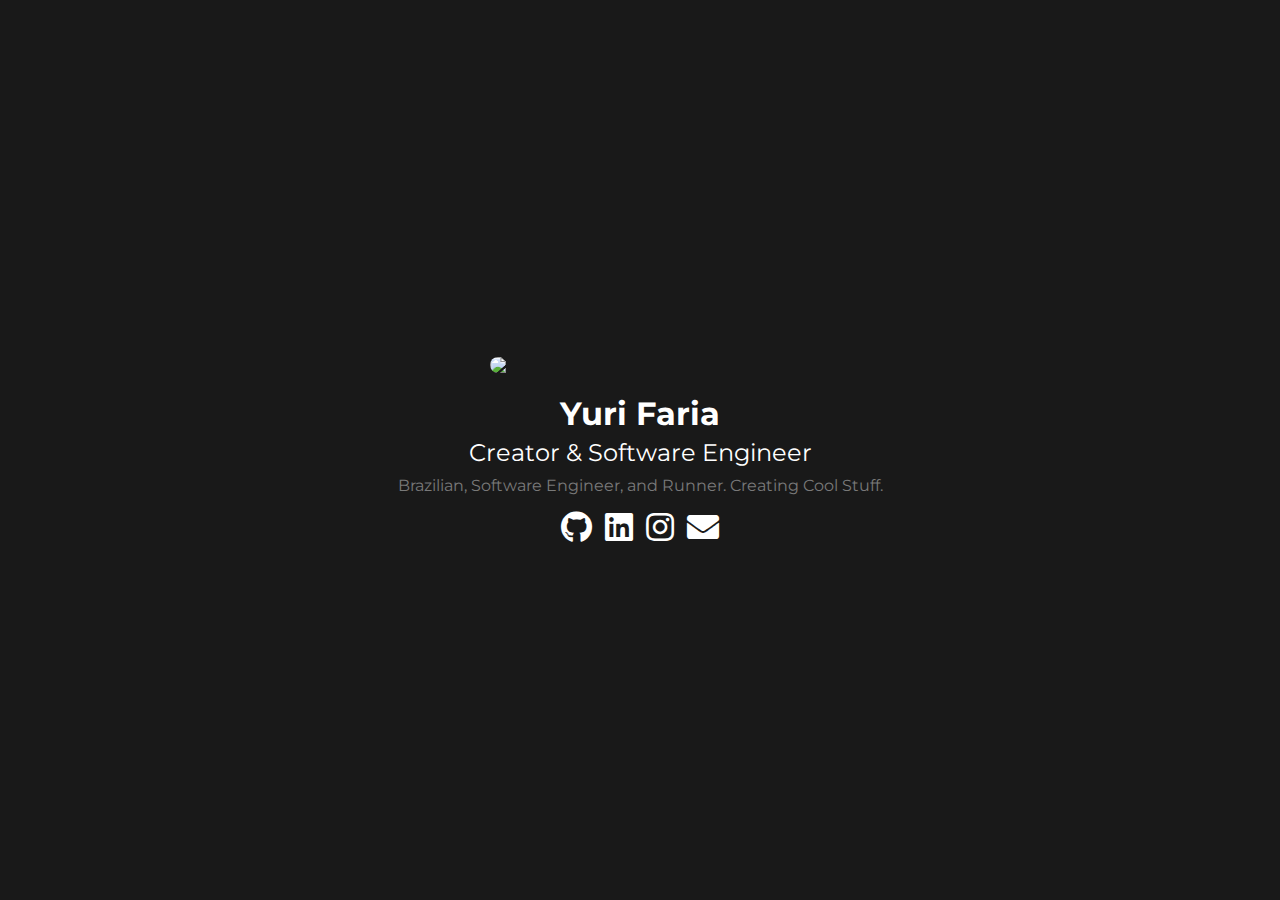
==== commit 5c230c87: "feat: add instagram" ====
--- a/index.html
+++ b/index.html
@@ -58,6 +58,7 @@
         <div class="social">
             <a href="https://github.com/Windows87" target="_blank"><i class="fab fa-github"></i></a>
             <a href="https://www.linkedin.com/in/yfaria/" target="_blank"><i class="fab fa-linkedin"></i></a>
+            <a href="https://instagram.com/theyurifaria" target="_blank"><i class="fab fa-instagram"></i></a>
             <a href="mailto:yuri.yurifaria@gmail.com" target="_blank"><i class="fa fa-envelope"></i></a>
     </section>
 </body>
--- a/css/styles.css
+++ b/css/styles.css
@@ -23,7 +23,7 @@
   flex-direction: column;
   align-items: center;
   justify-content: center;
-  margin: 8px;
+  padding: 8px;
 }
 
 #main-section img {
